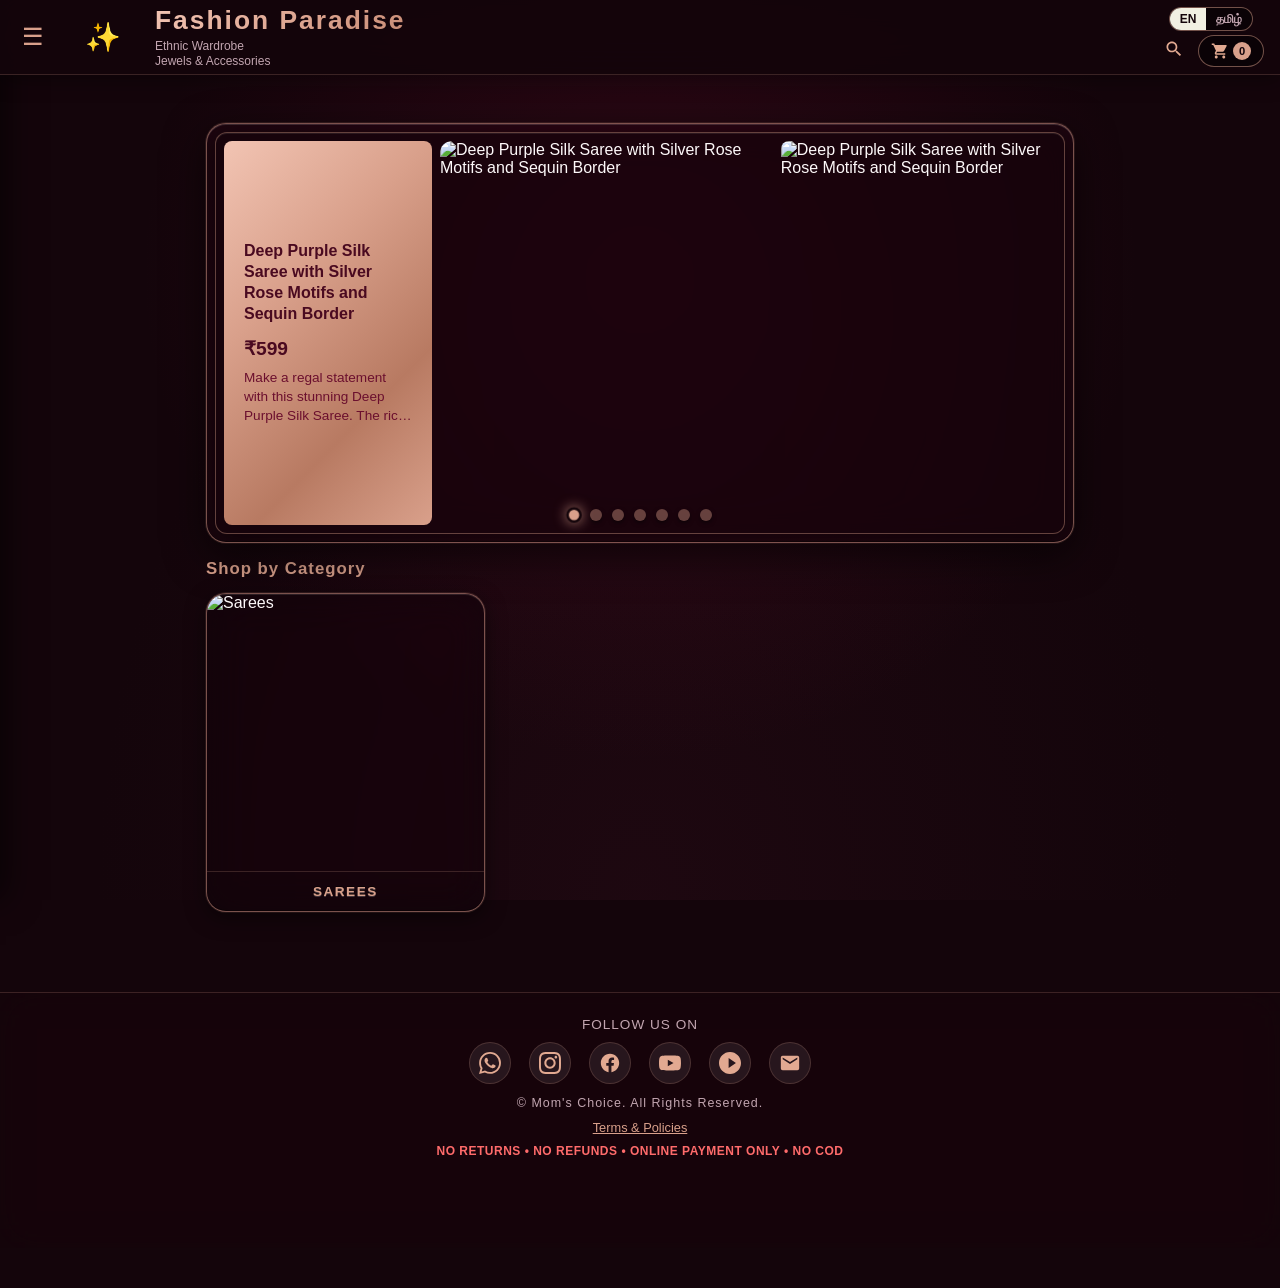
==== index.html @ 8ff2a2a1 "Rename brand: Mom's Choice -> Fashion Paradise" ====
<!DOCTYPE html>
<html lang="en">
<head>
  <meta charset="UTF-8">
  <meta name="viewport" content="width=device-width, initial-scale=1.0, maximum-scale=1.0, user-scalable=no">
  <title>Fashion Paradise</title>
  <link rel="stylesheet" href="assets/css/style.css">
  <link rel="manifest" href="manifest.json">
  <meta name="theme-color" content="#d97706">
</head>
<body>

  <aside class="sidebar" id="sidebar">
    <div class="sidebar-head">
      <strong data-i18n="store_name">Fashion Paradise</strong>
    </div>
    <nav class="sidebar-nav">
      <a href="index.html" class="sidebar-link active">
        <img class="nav-icon" src="assets/icons/home.svg" alt=""> <span data-i18n="home">Home</span>
      </a>
      <a href="#" class="sidebar-link" id="sidebarCategoriesToggle" onclick="toggleSidebarCategories(event)">
        <img class="nav-icon" src="assets/icons/categories.svg" alt=""> <span data-i18n="categories">Categories</span>
      </a>
      <div class="sidebar-subnav" id="sidebarSubnav" style="display: none;"></div>
      
      <div style="border-top: 1px solid rgba(255,255,255,0.1); margin: 10px 0;"></div>
      
      <a href="#" class="sidebar-link" onclick="openFavsModal()">
        <img class="nav-icon" src="assets/icons/heart.svg" alt=""> <span data-i18n="favorites">Favorites</span>
      </a>
      <a href="#" class="sidebar-link" onclick="openWishModal()">
        <img class="nav-icon" src="assets/icons/bookmark.svg" alt=""> <span data-i18n="wishlist">Wishlist</span>
      </a>
      <a href="policies.html" class="sidebar-link">
        <img class="nav-icon" src="assets/icons/close.svg" style="opacity: 0.5;" alt=""> <span>Store Policies</span>
      </a>
      <a href="#" class="sidebar-link" onclick="shareStore()">
        <img class="nav-icon" src="assets/icons/share.svg" alt=""> <span data-i18n="share_store">Share Store</span>
      </a>
    </nav>
  </aside>
  <div class="sidebar-backdrop" id="sidebarBackdrop" onclick="document.getElementById('sidebar').classList.remove('open'); this.classList.remove('open');"></div>

  <header class="app-header">
    <div class="header-left-group">
      <button class="hamburger" id="hamburgerBtn" aria-label="Menu" onclick="document.getElementById('sidebar').classList.add('open'); document.getElementById('sidebarBackdrop').classList.add('open');">☰</button>
      <div class="brand">
        <img src="https://res.cloudinary.com/ft8zlz5x/image/upload/v1793237123/moms_pick/logo/MOMS%20CHOICE.png" alt="Mom's Choice" class="brand-logo" onerror="this.style.display='none'; this.nextElementSibling.style.display='flex';">
        <span class="logo-icon-fallback">✨</span>
        <div>
          <h1 data-i18n="store_name">Mom's Choice</h1>
          <small><span data-i18n="tagline_ethnic">Ethnic Wardrobe</span><span data-i18n="tagline_jewels">Jewels & Accessories</span></small>
        </div>
      </div>
    </div>
    <div class="header-actions">
      <div class="header-stack">
        <div class="top-row">
          <div style="display: flex; background: rgba(0,0,0,0.4); border: 1px solid var(--border-gold); border-radius: 16px; overflow: hidden;">
            <button onclick="setLanguage('en')" id="btnLangEn" style="font-size: 0.75rem; font-weight: 700; padding: 4px 10px; border: none; cursor: pointer;">EN</button>
            <button onclick="setLanguage('ta')" id="btnLangTa" style="font-size: 0.75rem; font-weight: 700; padding: 4px 10px; border: none; cursor: pointer;">தமிழ்</button>
          </div>
        </div>
        <div class="bottom-row">
          <button class="icon-btn" id="searchToggle" aria-label="Search">
            <img src="assets/icons/search.svg" width="20" height="20" alt="">
          </button>
          <button class="cart-trigger" id="cartOpenBtn" aria-label="Shopping Cart">
            <img src="assets/icons/cart.svg" width="18" height="18" alt="">
            <span class="cart-counter" id="cartCount">0</span>
          </button>
        </div>
      </div>
    </div>
  </header>

  <div class="search-bar" id="searchBar">
    <input type="search" id="searchInput" placeholder="Search products..." data-i18n="search_placeholder" autocomplete="off">
    <button class="search-close" id="searchClose" style="font-size: 1.2rem; color: var(--text-muted);">&times;</button>
  </div>

  <main class="container">
    <div class="subcategory-bar" id="subcategoryBar"></div>

    <section class="hero-carousel" id="heroCarousel" aria-label="Featured products">
      <div class="hero-col hero-col-carousel">
        <div class="carousel-track" id="carouselTrack">
          <div class="carousel-loading">Loading…</div>
        </div>
        <div class="carousel-dots" id="carouselDots" aria-label="Slide navigation"></div>
      </div>
    </section>

    <section class="category-cards" id="categoryCards">
      <h2 class="section-title" data-i18n="shop_by_category">Shop by Category</h2>
      <div class="category-grid" id="categoryGrid"></div>
    </section>
  </main>

  <div class="cart-overlay" id="cartOverlay" onclick="if(event.target === this) { this.classList.remove('open'); document.body.classList.remove('cart-open'); }">
    <aside class="cart-drawer">
      <div class="cart-header">
        <h3 data-i18n="shopping_bag" style="margin: 0;">Your Shopping Bag</h3>
        <button class="close-cart-btn" id="cartCloseBtn" aria-label="Close cart" style="display: flex !important; background: #6B0F2E; color: #fff; border: none; padding: 8px 12px; border-radius: 8px; font-weight: bold; align-items: center; gap: 6px; cursor: pointer; z-index: 9999;" onclick="document.getElementById('cartOverlay').classList.remove('open'); document.body.classList.remove('cart-open');">
          <svg viewBox="0 0 24 24" width="18" height="18" fill="currentColor"><path d="M19 6.41L17.59 5 12 10.59 6.41 5 5 6.41 10.59 12 5 17.59 6.41 19 12 13.41 17.59 19 19 17.59 13.41 12z"/></svg> Close
        </button>
      </div>

      <div class="cart-body" id="cartItemsList">
        <p class="empty-msg">Your shopping bag is empty.</p>
      </div>

      <div class="cart-footer">
        <div class="cart-total-row"><span data-i18n="subtotal">Subtotal</span><strong id="cartSubtotalDisplay">₹0</strong></div>
        <div class="cart-total-row"><span data-i18n="shipping">Shipping</span><strong id="cartShippingDisplay">—</strong></div>
        <div class="cart-total-row grand"><span data-i18n="grand_total">Grand Total</span><strong id="cartTotalDisplay">₹0</strong></div>

        <div class="checkout-fields">
          <input type="text" id="custName" placeholder="Full Name" data-i18n="full_name" required>
          <input type="tel" id="custPhone" placeholder="WhatsApp Number" data-i18n="phone" required>
          <input type="text" id="custHouse" placeholder="Flat / House No / Street" data-i18n="house" required>
          <input type="text" id="custArea" placeholder="Area / Locality" data-i18n="area" required>
          <input type="text" id="custDistrict" placeholder="District" data-i18n="district" required>
          <input type="text" id="custState" placeholder="State" data-i18n="state" required>
          <input type="tel" id="custPincode" placeholder="Pincode (6 digits)" data-i18n="pincode" maxlength="6" pattern="[0-9]{6}">
          <label class="save-checkbox">
            <input type="checkbox" id="saveDetails"> <span data-i18n="save_details">Save details for next order</span>
          </label>
        </div>

        <button class="btn-checkout" id="checkoutBtn" data-i18n="checkout_wa">📲 Send Order on WhatsApp</button>
      </div>
    </aside>
  </div>

  <footer class="app-footer">
    <div style="color: var(--text-muted); font-size: 0.85rem; margin-bottom: 10px; letter-spacing: 1px; text-transform: uppercase;" data-i18n="follow_us">Follow Us On</div>
    <div class="footer-socials">
      <a href="#" class="social-icon" aria-label="WhatsApp" data-social="whatsapp">
        <img src="assets/icons/whatsapp.svg" alt="">
      </a>
      <a href="https://www.instagram.com/momschoiceoffl/" target="_blank" class="social-icon" aria-label="Instagram" data-social="instagram">
        <img src="assets/icons/instagram.svg" alt="">
      </a>
      <a href="https://www.facebook.com/momschoiceoffl/" target="_blank" class="social-icon" aria-label="Facebook" data-social="facebook">
        <img src="assets/icons/facebook.svg" alt="">
      </a>
      <a href="https://www.youtube.com/@momschoiceoffl" target="_blank" class="social-icon" aria-label="YouTube" data-social="youtube">
        <img src="assets/icons/youtube.svg" alt="">
      </a>
      <a href="https://www.meesho.com/momschoiceoffl" target="_blank" class="social-icon" aria-label="Meesho" data-social="meesho">
        <img src="assets/icons/meesho.svg" alt="">
      </a>
      <a href="#" class="social-icon" aria-label="Email" data-social="email">
        <img src="assets/icons/email.svg" alt="">
      </a>
    </div>
    <div class="footer-copy" style="margin-bottom: 8px;">
      © Mom's Choice. <span data-i18n="all_rights">All Rights Reserved.</span>
    </div>
    <div style="margin-bottom: 8px;">
      <a href="policies.html" style="color: var(--gold-glow); text-decoration: underline; font-size: 0.8rem;" data-i18n="terms_policies">Terms & Policies</a>
    </div>
    <div style="color: #ff6b6b; font-weight: 700; font-size: 0.75rem; letter-spacing: 0.5px; text-transform: uppercase;" data-i18n="policy_warning">
      No Returns • No Refunds • Online Payment Only • No COD
    </div>
  </footer>

  <div class="login-modal-overlay" id="favsModal">
    <div class="login-card" style="max-width: 90%; width: 500px; text-align: left;">
      <button class="close-btn" onclick="document.getElementById('favsModal').classList.remove('open')" style="float: right; cursor: pointer;">
        <svg viewBox="0 0 24 24" width="20" height="20" fill="currentColor"><path d="M19 6.41L17.59 5 12 10.59 6.41 5 5 6.41 10.59 12 5 17.59 6.41 19 12 13.41 17.59 19 19 17.59 13.41 12z"/></svg>
      </button>
      <h2 id="favsModalTitle" style="margin-bottom: 12px;">My Items</h2>
      <div id="favsModalList" style="max-height: 60vh; overflow-y: auto; display: flex; flex-direction: column; gap: 10px;"></div>
    </div>
  </div>

  <script src="assets/js/translations.js"></script>
  <script src="assets/js/firebase-config.js"></script>
  <script src="assets/js/auth.js"></script>
  <script src="assets/js/site-config.js"></script>
  <script src="assets/js/app.js"></script>
  <script>
    function goToFirstCategory(e) {
      if (e) e.preventDefault();
      if (typeof products !== 'undefined' && products.length > 0) {
        const firstCat = products[0].category;
        window.location.href = 'category.html?cat=' + encodeURIComponent(firstCat);
      } else {
        window.location.href = 'category.html?cat=Sarees';
      }
    }
  </script>
</body>
</html>
---- assets/css/style.css ----
/* ═══════════════════════════════════════════════════════════════
   MOM'S PICK — Deep Raspberry & Rose Gold (Original Layout)
   ═══════════════════════════════════════════════════════════════ */

/* ─── ROOT VARIABLES ─── */
:root {
  /* Primary: Raspberry / Magenta */
  --primary:        #6B0F2E; 
  --primary-deep:   #4A0A20;
  --primary-bright: #9C1A45;
  --gold-glow:      #D9A08B; 
  --gold-metal:     linear-gradient(135deg, #F2C4B3 0%, #D9A08B 35%, #B87A62 70%, #D9A08B 100%);

  /* Background: Very Dark Plum / Black Cherry */
  --emerald:        #240A14;
  --emerald-deep:   #14050B;
  --emerald-bright: #14050B;
  --emerald-glow:   #FDF8F9;

  --wa-green:       #25d366;

  --bg:             #14050B;
  --text:           #FDF8F9;
  --text-muted:     #C2A5B0;

  --border-gold:    rgba(217,160,139,0.5);
  --border-gold-soft: rgba(217,160,139,0.2);

  --radius:         16px;
  --radius-lg:      20px;

  --shadow-card:    0 6px 20px rgba(0,0,0,0.4);
  --shadow-hover:   0 14px 40px rgba(0,0,0,0.6), 0 0 50px rgba(217,160,139,0.2);
  --shadow-md:      0 6px 24px rgba(0,0,0,0.6);

  /* Fluid values — scale with viewport */
  --gap:            clamp(8px, 1.5vw, 16px);
  --pad-card:       clamp(8px, 1.5vw, 12px);
  --pad-section:    clamp(10px, 2vw, 16px);
  --fs-title:       clamp(0.75rem, 2.2vw, 1.1rem);
  --fs-h4:          clamp(0.72rem, 1.9vw, 0.95rem);
  --fs-price:       clamp(0.85rem, 2.2vw, 1.1rem);
  --fs-btn:         clamp(0.7rem, 1.8vw, 0.8rem);
  --fs-small:       clamp(0.6rem, 1.5vw, 0.75rem);
  --fs-badge:       clamp(0.5rem, 1.3vw, 0.65rem);
  --icon-size:      clamp(50px, 12vw, 85px); /* Doubled/Tripled logo size */
  --carousel-h:     clamp(200px, 42vw, 360px);
}

* {
  margin: 0;
  padding: 0;
  box-sizing: border-box;
  font-family: -apple-system, BlinkMacSystemFont, "Segoe UI", Roboto, sans-serif;
  -webkit-tap-highlight-color: transparent;
}

html, body {
  overflow-x: hidden;
}

body {
  background: var(--bg);
  background-image:
    radial-gradient(ellipse at 50% 30%, rgba(107,15,46,0.3) 0%, transparent 55%),
    radial-gradient(ellipse at 50% 100%, rgba(36,10,20,0.6) 0%, transparent 60%);
  background-attachment: fixed;
  color: var(--text);
  padding-bottom: clamp(20px, 4vw, 40px);
  min-height: 100vh;
  padding-top: 75px;
}

body > * { position: relative; z-index: 1; }


/* ─── GLOBAL SVG-AS-IMG CREAM TINT ─────────────────────────── */
/* currentColor inside an <img> resolves to black, so we tint
   every inline-style icon to #D9A08B (--gold-glow) via filter. */
.icon-btn img,
.cart-trigger img,
.nav-icon,
.close-cart-btn img,
.close-btn img,
#cartCloseBtn img,
.action-icon-btn img,
.sidebar-link img,
.search-bar img,
.search-close img,
.social-icon img,
.pd-back img,
.hamburger img,
.carousel-dot img {
  filter: brightness(0) saturate(100%) invert(76%) sepia(28%) saturate(560%) hue-rotate(327deg) brightness(94%) contrast(88%) !important;
  -webkit-filter: brightness(0) saturate(100%) invert(76%) sepia(28%) saturate(560%) hue-rotate(327deg) brightness(94%) contrast(88%) !important;
  background: none !important;
}

/* ─── HEADER (FIXED FLUID) ─── */
.app-header {
  position: fixed;
  top: 0;
  left: 0;
  right: 0;
  z-index: 999;
  background: rgba(20,5,11,0.95);
  backdrop-filter: blur(20px) saturate(160%);
  -webkit-backdrop-filter: blur(20px) saturate(160%);
  border-bottom: 1px solid var(--border-gold-soft);
  padding: 8px clamp(10px, 2vw, 16px);
  display: flex;
  justify-content: space-between;
  align-items: center;
  gap: 10px;
  box-shadow: 0 4px 20px rgba(0,0,0,0.4);
  height: 75px; /* Fixed height for exact sticky alignment */
  box-sizing: border-box;
}

.header-left-group {
  display: flex;
  align-items: center;
  gap: 8px;
  flex: 1;
  min-width: 0;
}

.header-stack {
  display: flex;
  flex-direction: column;
  align-items: flex-end;
  gap: 4px;
  flex-shrink: 0;
}

.header-stack .top-row {
  display: flex;
  gap: 6px;
  align-items: center;
}

.header-stack .bottom-row {
  display: flex;
  gap: 8px;
  align-items: center;
  justify-content: flex-end;
}

/* Stack tagline text perfectly */
.brand small {
  line-height: 1.15;
}
.brand small span {
  display: block;
}

.header-left-group {
  display: flex;
  align-items: center;
  gap: 10px;
  flex: 1;
  min-width: 0;
}

.header-stack {
  display: flex;
  flex-direction: column;
  align-items: flex-end;
  gap: 4px;
  flex-shrink: 0;
}

.header-stack .top-row {
  display: flex;
  gap: 8px;
  align-items: center;
}

.header-stack .bottom-row {
  display: flex;
  gap: 8px;
  align-items: center;
  justify-content: flex-end;
}

/* Stack tagline text */
.brand small {
  line-height: 1.2;
}
.brand small span {
  display: block;
}

.brand {
  display: flex;
  align-items: center;
  gap: clamp(6px, 1vw, 10px);
  min-width: 0;
  flex: 1;
}

.header-stack {
  display: flex;
  flex-direction: column;
  align-items: center;
  gap: 4px;
}
.icon-row {
  display: flex;
  gap: 8px;
  align-items: center;
  justify-content: center;
}
.icon-row .icon-btn {
  padding: 0;
  font-size: 1.1rem;
}

.brand h1 {
  line-height: 1.1;
  margin-bottom: 4px;
  font-size: calc(var(--fs-title) * 1.5); /* 1.5x Font Size */
  letter-spacing: 0.5px;
  letter-spacing: clamp(0.5px, 0.3vw, 2px);
  background: var(--gold-metal);
  background-size: 200% auto;
  -webkit-background-clip: text;
  background-clip: text;
  -webkit-text-fill-color: transparent;
  animation: goldShimmer 6s linear infinite;
  font-weight: 800;
  white-space: nowrap;
  overflow: hidden;
  text-overflow: ellipsis;
}
@keyframes goldShimmer {
  0%   { background-position: 0% center; }
  100% { background-position: 200% center; }
}

.brand small {
  font-size: var(--fs-small);
  color: var(--text-muted);
  display: block;
  white-space: nowrap;
  overflow: hidden;
  text-overflow: ellipsis;
}

.header-actions {
  display: flex;
  align-items: center;
  gap: clamp(4px, 1vw, 12px);
  flex-shrink: 0;
}

.icon-btn {
  background: none;
  border: none;
  font-size: clamp(1rem, 2.4vw, 1.2rem);
  color: var(--text);
  cursor: pointer;
  padding: 4px 6px;
  line-height: 1;
}

.cart-trigger {
  background: rgba(0,0,0,0.4);
  border: 1px solid var(--border-gold);
  color: var(--gold-glow);
  border-radius: 20px;
  padding: clamp(4px, 1vw, 6px) clamp(8px, 1.8vw, 12px);
  cursor: pointer;
  display: flex;
  align-items: center;
  gap: 4px;
  font-weight: 700;
  font-size: clamp(0.8rem, 2vw, 0.95rem);
  transition: transform 0.15s, box-shadow 0.15s;
}
.cart-trigger:hover {
  transform: translateY(-1px);
  box-shadow: var(--shadow-md);
}

.cart-counter {
  background: var(--gold-glow);
  color: var(--bg);
  border-radius: 50%;
  font-size: clamp(0.58rem, 1.5vw, 0.7rem);
  width: clamp(16px, 2.4vw, 18px);
  height: clamp(16px, 2.4vw, 18px);
  display: flex;
  align-items: center;
  justify-content: center;
  font-weight: 800;
}

.brand-logo {
  width: auto;
  height: clamp(40px, 8vw, 55px);
  max-height: 55px;
  object-fit: contain;
  border-radius: 8px;
  flex-shrink: 0;
  background: rgba(0,0,0,0.3);
  border: 1px solid var(--border-gold);
}

.logo-icon-fallback {
  display: none;
  width: var(--icon-size);
  height: var(--icon-size);
  align-items: center;
  justify-content: center;
  font-size: clamp(1.2rem, 3vw, 1.8rem);
  line-height: 1;
  flex-shrink: 0;
}

.hamburger {
  background: none;
  border: none;
  font-size: clamp(1.2rem, 2.8vw, 1.5rem);
  color: var(--gold-glow);
  cursor: pointer;
  padding: 2px 6px;
  line-height: 1;
}


/* ─── SIDEBAR ─── */
.sidebar {
  position: fixed;
  top: 0;
  left: 0;
  width: min(260px, 78vw);
  height: 100%;
  background: rgba(20,5,11,0.92);
  backdrop-filter: blur(20px) saturate(160%);
  -webkit-backdrop-filter: blur(20px) saturate(160%);
  border-right: 1px solid var(--border-gold-soft);
  transform: translateX(-100%);
  transition: transform 0.25s ease;
  z-index: 250;
  box-shadow: 6px 0 30px rgba(0,0,0,0.6);
  display: flex;
  flex-direction: column;
  overflow-y: auto;
}
.sidebar.open { transform: translateX(0); }

.sidebar-head {
  padding: clamp(14px, 2vw, 18px) clamp(16px, 2.4vw, 20px);
  padding-top: 75px; /* Push down to clear the fixed header */
  border-bottom: 1px solid var(--border-gold-soft);
  display: flex;
  align-items: center;
  gap: 10px;
  font-size: clamp(0.95rem, 2vw, 1.05rem);
  color: var(--gold-glow);
}

.sidebar-logo { font-size: clamp(1.3rem, 2.6vw, 1.6rem); }

.sidebar-nav {
  display: flex;
  flex-direction: column;
  padding: 12px 0;
}

.sidebar-link {
  display: flex;
  align-items: center;
  gap: clamp(8px, 1.5vw, 12px);
  padding: clamp(10px, 1.8vw, 14px) clamp(16px, 2.4vw, 20px);
  color: var(--text);
  text-decoration: none;
  font-size: clamp(0.85rem, 1.8vw, 0.92rem);
  font-weight: 600;
  border-left: 3px solid transparent;
  transition: background 0.15s, border-color 0.15s;
  cursor: pointer;
}
.sidebar-link:hover {
  background: rgba(217,160,139,0.08);
  color: var(--gold-glow);
}
.sidebar-link.active {
  border-left-color: var(--gold-glow);
  color: var(--gold-glow);
  background: rgba(217,160,139,0.1);
}
.sidebar-link span { font-size: clamp(1rem, 2vw, 1.1rem); }
.sidebar-link .nav-icon {
  width: 20px;
  height: 20px;
  flex-shrink: 0;
  display: inline-block;
  object-fit: contain;
  background: none;
}

.sidebar-subnav {
  display: none;
  flex-direction: column;
  background: rgba(0,0,0,0.3);
  border-left: 3px solid var(--gold-glow);
  padding: 4px 0;
}
.sidebar-subnav.open { display: flex; }

.sidebar-sublink {
  padding: clamp(8px, 1.4vw, 10px) clamp(16px, 2.4vw, 20px) clamp(8px, 1.4vw, 10px) clamp(36px, 4vw, 48px);
  color: var(--text-muted);
  text-decoration: none;
  font-size: clamp(0.75rem, 1.6vw, 0.85rem);
  font-weight: 500;
  transition: background 0.15s, color 0.15s;
}
.sidebar-sublink:hover {
  background: rgba(217,160,139,0.1);
  color: var(--gold-glow);
}

/* Subcategory Bar Styles */
.subcategory-bar {
  display: flex;
  gap: 8px;
  overflow-x: auto;
  padding: 10px 0;
  margin-bottom: 12px;
  scrollbar-width: none;
  -ms-overflow-style: none;
}
.subcategory-bar::-webkit-scrollbar { display: none; }

.sub-btn {
  border: 1px solid var(--border-gold-soft);
  background: rgba(36,10,20,0.5);
  color: var(--text);
  padding: 6px 14px;
  border-radius: 20px;
  font-size: 0.85rem;
  font-weight: 600;
  white-space: nowrap;
  cursor: pointer;
  transition: all 0.2s ease;
}

.sub-btn:hover {
  background: rgba(217,160,139,0.15);
  border-color: var(--primary-bright);
  box-shadow: 0 0 14px rgba(217,160,139,0.35);
}

.sub-btn.active {
  background: var(--gold-metal);
  color: var(--bg);
  border-color: var(--primary-bright);
  font-weight: 800;
  box-shadow: 0 3px 14px rgba(217,160,139,0.5);
}

.sidebar-backdrop {
  position: fixed;
  inset: 0;
  background: rgba(0,0,0,0.5);
  z-index: 240;
  opacity: 0;
  pointer-events: none;
  transition: opacity 0.25s;
}
.sidebar-backdrop.open { opacity: 1; pointer-events: auto; }

/* Centered Toast Notification */
#toastNotification {
  position: fixed;
  top: 50%;
  left: 50%;
  transform: translate(-50%, -50%) scale(0.9);
  background: rgba(20,5,11,0.98);
  border: 2px solid var(--gold-glow);
  color: var(--text);
  padding: 20px 30px;
  border-radius: 12px;
  box-shadow: 0 10px 40px rgba(0,0,0,0.9), 0 0 20px rgba(217,160,139,0.4);
  z-index: 99999;
  display: flex;
  flex-direction: column;
  align-items: center;
  gap: 10px;
  opacity: 0;
  pointer-events: none;
  transition: all 0.3s cubic-bezier(0.175, 0.885, 0.32, 1.275);
  font-size: 1rem;
  font-weight: 600;
  text-align: center;
}

#toastNotification.show {
  opacity: 1;
  transform: translate(-50%, -50%) scale(1);
}

#toastNotification .toast-icon {
  width: 32px;
  height: 32px;
  object-fit: contain;
  /* Apply the cream/gold filter */
  filter: brightness(0) saturate(100%) invert(76%) sepia(28%) saturate(560%) hue-rotate(327deg) brightness(94%) contrast(88%) !important;
  -webkit-filter: brightness(0) saturate(100%) invert(76%) sepia(28%) saturate(560%) hue-rotate(327deg) brightness(94%) contrast(88%) !important;
}


/* ─── STICKY CHIPS WRAP (Category Page) ─── */
.sticky-chips-wrap {
  position: fixed;
  top: 75px;
  left: 0;
  right: 0;
  z-index: 105;
  background: var(--bg);
  border-bottom: 1px solid var(--border-gold-soft);
  display: flex;
  justify-content: center;
  padding-top: 0;
  margin-top: 0;
  border-top: none;
  box-shadow: none;
  line-height: 1;
}
.sticky-inner {
  width: 100%;
  max-width: 900px;
  padding: 8px 16px;
  display: flex;
  align-items: center;
  justify-content: center; 
  gap: 10px;
  overflow: hidden;
}
.sticky-chips-wrap .subcategory-bar {
  display: flex;
  overflow-x: auto;
  gap: 8px;
  scrollbar-width: none;
  padding-bottom: 0;
  margin-bottom: 0;
  flex: 1;
  align-items: center;
}
.sticky-chips-wrap .subcategory-bar::-webkit-scrollbar {
  display: none;
}

/* Unified Chip & Back Button Style */
.sticky-chips-wrap .sub-btn,
.sticky-chips-wrap .back-btn {
  display: inline-flex;
  align-items: center;
  justify-content: center;
  height: 38px; /* Forces exact identical height */
  padding: 0 16px; 
  font-size: 0.85rem;
  font-weight: 600;
  line-height: 1;
  white-space: nowrap;
  border-radius: 20px;
  border: 1px solid var(--border-gold-soft);
  background: rgba(36,10,20,0.5);
  color: var(--text);
  cursor: pointer;
  transition: all 0.2s ease;
  box-sizing: border-box;
  margin: 0;
}
.sticky-chips-wrap .back-btn {
  flex-shrink: 0;
}
.sticky-chips-wrap .sub-btn:hover,
.sticky-chips-wrap .back-btn:hover {
  background: rgba(217,160,139,0.15);
  border-color: var(--primary-bright);
}
.sticky-chips-wrap .sub-btn.active {
  background: var(--gold-metal);
  color: var(--bg);
  border-color: var(--primary-bright);
  font-weight: 800;
}

/* ─── SEARCH BAR ─── */
.search-bar {
  position: fixed;
  top: 65px; /* Sits exactly under the fixed header */
  left: 0;
  right: 0;
  z-index: 105;
  background: rgba(20,5,11,0.98);
  backdrop-filter: blur(20px);
  -webkit-backdrop-filter: blur(20px);
  border-bottom: 1px solid var(--border-gold-soft);
  padding: 0 clamp(10px, 2vw, 14px);
  display: flex;
  gap: 8px;
  align-items: center;
  max-height: 0;
  overflow: hidden;
  opacity: 0;
  transition: max-height 0.25s ease, padding 0.25s ease, opacity 0.2s ease;
  box-shadow: 0 4px 20px rgba(0,0,0,0.4);
}
.search-bar.open {
  max-height: 60px;
  padding: clamp(8px, 1.5vw, 12px) clamp(10px, 2vw, 14px);
  opacity: 1;
}

.search-bar input {
  flex: 1;
  padding: clamp(8px, 1.5vw, 10px) clamp(10px, 1.8vw, 14px);
  border: 1px solid var(--border-gold-soft);
  border-radius: 10px;
  font-size: clamp(0.82rem, 1.8vw, 0.92rem);
  background: rgba(0,0,0,0.4);
  color: var(--text);
}

.search-close {
  background: none;
  border: none;
  font-size: clamp(1rem, 2.2vw, 1.2rem);
  cursor: pointer;
  color: var(--text-muted);
  padding: 0 8px;
}


/* ─── CONTAINER ─── */
.container {
  max-width: 900px;
  margin: 0 auto;
  padding: var(--pad-section);
}


/* ─── SECTION TITLE ─── */
.section-title {
  font-size: clamp(0.9rem, 2.2vw, 1.05rem);
  color: var(--gold-glow);
  margin-bottom: clamp(8px, 1.5vw, 14px);
  font-weight: 700;
  letter-spacing: 1px;
}


/* ─── CAROUSEL (DESKTOP FIXED HEIGHT) ─── */
.hero-carousel {
  position: relative;
  width: 100%;
  height: 420px; /* Fixed height for desktop */
  border-radius: var(--radius-lg);
  overflow: hidden;
  margin-bottom: var(--gap);
  background: rgba(36,10,20,0.35);
  backdrop-filter: blur(20px) saturate(160%);
  -webkit-backdrop-filter: blur(20px) saturate(160%);
  border: 1px solid var(--border-gold);
  user-select: none;
  display: flex;
  padding: 8px;
  box-sizing: border-box;
  box-shadow:
    0 12px 40px rgba(0,0,0,0.6),
    inset 0 1px 0 rgba(255,255,255,0.15),
    inset 0 -1px 0 rgba(0,0,0,0.4),
    0 0 0 1px rgba(217,160,139,0.15);
  transition: box-shadow 0.4s ease;
}
.hero-carousel:hover {
  box-shadow:
    0 16px 60px rgba(0,0,0,0.7),
    0 0 60px rgba(217,160,139,0.3),
    inset 0 1px 0 rgba(255,255,255,0.2),
    inset 0 -1px 0 rgba(0,0,0,0.4),
    0 0 0 1px rgba(217,160,139,0.5);
}

.hero-col {
  height: 100%;
  width: 100%;
  border-radius: 12px;
  overflow: hidden;
  position: relative;
  background: rgba(20,5,11,0.7);
  border: 1px solid rgba(217,160,139,0.4);
  box-shadow: 0 6px 24px rgba(0,0,0,0.6), inset 0 1px 0 rgba(255,255,255,0.08);
}

.hero-col-carousel {
  overflow: hidden;
  width: 100%;
  height: 100%;
}

.carousel-track {
  display: flex;
  width: 100%;
  height: 100%;
  transition: transform 0.6s ease-in-out;
  will-change: transform;
}

.carousel-pair {
  flex: 0 0 100%;
  width: 100%;
  height: 100%;
  padding: 0;
  box-sizing: border-box;
  display: flex;
  flex-direction: column;
  position: relative;
  overflow: hidden;
}

/* Desktop View: Restore 3-part layout */
@media (min-width: 701px) {
  .carousel-pair {
    display: grid;
    grid-template-columns: 25% 40% 35%; /* Changed widths */
    gap: 8px;
    padding: 8px;
    height: 100%;
    box-sizing: border-box;
  }
  .carousel-col-text {
    padding: 12px; /* Slightly smaller padding to fit the narrower 25% column */
  }
  .carousel-col-text h4 {
    font-size: 0.95rem; /* Adjust font size for narrower column */
  }
  .carousel-col-text .desc-text {
    font-size: 0.8rem;
  }
  .carousel-col-text {
    display: flex;
    flex-direction: column;
    justify-content: center;
    padding: 20px;
    background: var(--gold-metal);
    border-radius: 8px;
    color: #14050B;
    overflow: hidden;
  }
  .carousel-col-text h4 {
    color: #4A0A20;
    font-size: 1rem; /* Slightly smaller font to fit narrower column */
    margin-bottom: 12px;
    line-height: 1.3;
  }
  .carousel-col-text .desc-price {
    color: #4A0A20;
    font-size: 1.2rem;
    font-weight: 800;
    margin-bottom: 8px;
  }
  .carousel-col-text .desc-text {
    font-size: 0.85rem;
    color: #6B0F2E;
    line-height: 1.4;
    display: -webkit-box;
    -webkit-line-clamp: 3;
    -webkit-box-orient: vertical;
    overflow: hidden;
  }
  
  /* Equalize both image columns */
  .carousel-col-cover,
  .carousel-col-track {
    width: 100%;
    height: 100%;
    display: block;
    overflow: hidden;
    border-radius: 8px;
    background: transparent; 
  }

  /* Ensure images fill the space exactly like the grid tiles */
  .carousel-inner-track img,
  .carousel-col-cover img {
    width: 100% !important;
    height: 100% !important;
    object-fit: cover !important; /* Forces the image to fill the box and crop if needed */
    display: block !important;
  }
  
  /* Hide the overlay info on desktop so it doesn't block the image */
  .carousel-col-cover .carousel-overlay-info {
    display: none;
  }
  .carousel-col-track {
    display: block;
    overflow: hidden;
    position: relative;
    border-radius: 8px;
    height: 100%;
  }
  .carousel-inner-track {
    display: flex;
    width: 100%;
    height: 100%;
    transition: transform 0.6s ease-in-out;
  }
  /* Apply contain to prevent cropping in desktop carousel */
  .carousel-col-cover img,
  .carousel-inner-track img {
    flex: 0 0 100%;
    width: 100%;
    height: 100%;
    object-fit: contain; /* Prevents image from cropping */
    display: block;
  }

}

.carousel-col-cover {
  position: relative;
  width: 100%;
  height: 100%;
  overflow: hidden;
  border-radius: 12px;
}

.carousel-col-cover img {
  width: 100%;
  height: 100%;
  object-fit: cover;
  display: block;
}

/* Overlay text on the image */
.carousel-overlay-info {
  position: absolute;
  bottom: 0; left: 0; right: 0;
  background: linear-gradient(to top, rgba(20,5,11,0.95) 0%, rgba(20,5,11,0.85) 60%, transparent 100%);
  padding: 60px 16px 20px 16px;
  display: flex;
  flex-direction: column;
  gap: 6px;
  z-index: 2;
}
.carousel-overlay-info h4 {
  color: #fff;
  font-size: clamp(0.95rem, 3vw, 1.15rem);
  margin: 0;
  line-height: 1.25;
  text-shadow: 0 2px 4px rgba(0,0,0,0.8);
}
.carousel-overlay-info .desc-price {
  color: var(--gold-glow);
  font-size: clamp(1.1rem, 3.5vw, 1.35rem);
  font-weight: 800;
  text-shadow: 0 2px 6px rgba(0,0,0,0.9);
}

.carousel-loading {
  display: flex;
  width: 100%;
  height: 100%;
  align-items: center;
  justify-content: center;
  color: var(--text-muted);
  font-size: 0.85rem;
}

.carousel-dots {
  position: absolute;
  bottom: 12px;
  left: 0;
  right: 0;
  display: flex;
  justify-content: center;
  gap: 10px;
  z-index: 3;
}

.carousel-dot {
  width: 12px;
  height: 12px;
  border-radius: 50%;
  background: rgba(217,160,139,0.4);
  border: 2px solid transparent;
  padding: 0;
  cursor: pointer;
  transition: all 0.3s;
  box-shadow: 0 2px 4px rgba(0,0,0,0.5);
}

.carousel-dot:hover {
  background: rgba(217,160,139,0.8);
}

.carousel-dot.active {
  background: var(--gold-glow);
  transform: scale(1.3);
  border-color: var(--bg);
  box-shadow: 0 0 10px rgba(217,160,139,0.8);
}


/* ─── CATEGORY CARDS ─── */
.category-cards { margin-bottom: clamp(16px, 3vw, 24px); }

.category-grid {
  display: grid;
  grid-template-columns: repeat(3, 1fr);
  grid-auto-rows: 1fr;
  gap: var(--gap);
}
@media (max-width: 480px) {
  .category-grid { grid-template-columns: repeat(2, 1fr); }
}

.category-card {
  background: rgba(36,10,20,0.35);
  backdrop-filter: blur(20px) saturate(160%);
  -webkit-backdrop-filter: blur(20px) saturate(160%);
  border: 1px solid var(--border-gold);
  border-radius: var(--radius-lg);
  overflow: hidden;
  cursor: pointer;
  text-decoration: none;
  color: var(--text);
  transition: transform 0.4s ease, box-shadow 0.4s ease, border-color 0.4s ease;
  box-shadow:
    0 6px 20px rgba(0,0,0,0.5),
    inset 0 1px 0 rgba(255,255,255,0.15),
    inset 0 -1px 0 rgba(0,0,0,0.3),
    0 0 0 1px rgba(217,160,139,0.15);
  position: relative;
}
.category-card:hover {
  transform: translateY(-6px);
  border-color: rgba(217,160,139,0.9);
  box-shadow:
    0 12px 40px rgba(0,0,0,0.7),
    0 0 50px rgba(217,160,139,0.35),
    0 0 100px rgba(217,160,139,0.15),
    inset 0 1px 0 rgba(255,255,255,0.25),
    inset 0 -1px 0 rgba(0,0,0,0.4),
    0 0 0 1px rgba(217,160,139,0.6);
}

.category-card-img {
  width: 100%;
  aspect-ratio: 1 / 1;
  object-fit: cover;
  background: rgba(0,0,0,0.3);
  display: block;
  transition: opacity 0.3s ease; /* Smooth fade for the slideshow */
}

.category-card-name {
  padding: clamp(8px, 1.4vw, 12px);
  font-weight: 800;
  font-size: clamp(0.68rem, 1.7vw, 0.85rem);
  color: var(--gold-glow);
  text-align: center;
  letter-spacing: clamp(0.5px, 0.2vw, 1.5px);
  text-transform: uppercase;
  background: rgba(0,0,0,0.35);
  text-shadow: 0 1px 0 rgba(255,255,255,0.2), 0 -1px 0 rgba(0,0,0,0.5);
  border-top: 1px solid var(--border-gold-soft);
}


/* ─── PRODUCT GRID ─── */
.products-grid {
  display: grid;
  grid-template-columns: repeat(3, 1fr);
  gap: var(--gap);
}
@media (max-width: 480px) {
  .products-grid {
    grid-template-columns: repeat(2, 1fr);
  }
}

.product-card {
  background: rgba(36,10,20,0.35);
  backdrop-filter: blur(20px) saturate(160%);
  -webkit-backdrop-filter: blur(20px) saturate(160%);
  border: 1px solid var(--border-gold);
  border-radius: var(--radius-lg);
  overflow: hidden;
  display: flex;
  flex-direction: column;
  transition: transform 0.4s ease, box-shadow 0.4s ease, border-color 0.4s ease;
  box-shadow:
    0 6px 20px rgba(0,0,0,0.5),
    inset 0 1px 0 rgba(255,255,255,0.15),
    inset 0 -1px 0 rgba(0,0,0,0.3),
    0 0 0 1px rgba(217,160,139,0.15);
  position: relative;
}
.product-card > * { position: relative; z-index: 2; }

.product-card:hover {
  transform: translateY(-6px);
  border-color: rgba(217,160,139,0.9);
  box-shadow:
    0 14px 40px rgba(0,0,0,0.75),
    0 0 50px rgba(217,160,139,0.35),
    0 0 100px rgba(217,160,139,0.15),
    inset 0 1px 0 rgba(255,255,255,0.25),
    inset 0 -1px 0 rgba(0,0,0,0.4),
    0 0 0 1px rgba(217,160,139,0.6);
}

.product-card.highlight { animation: cardPulse 1.8s ease-out; }
@keyframes cardPulse {
  0%   { box-shadow: 0 0 0 0 rgba(217,160,139,0.7); }
  100% { box-shadow: 0 0 0 20px rgba(217,160,139,0); }
}

.img-box {
  position: relative;
  width: 100%;
  padding-top: 100%;
}
.img-box img {
  position: absolute;
  top: 0;
  left: 0;
  width: 100%;
  height: 100%;
  object-fit: cover;
}

.img-empty {
  position: absolute;
  inset: 0;
  display: flex;
  flex-direction: column;
  align-items: center;
  justify-content: center;
  background: rgba(0,0,0,0.4);
  color: var(--text-muted);
  font-size: 2rem;
  gap: 6px;
}
.img-empty span {
  font-size: 0.75rem;
  font-weight: 600;
  letter-spacing: 0.5px;
}

.product-badge {
  position: absolute;
  top: 8px;
  left: 8px;
  background: var(--gold-metal);
  background-size: 200% auto;
  color: var(--bg);
  font-size: var(--fs-badge);
  padding: 4px 9px;
  border-radius: 12px;
  font-weight: 800;
  letter-spacing: 0.4px;
  text-transform: uppercase;
  box-shadow: 0 2px 8px rgba(0,0,0,0.5);
  z-index: 3;
  animation: badgeChrome 3s linear infinite;
}
@keyframes badgeChrome {
  0%   { background-position: 0% center; }
  100% { background-position: 200% center; }
}

.product-info {
  padding: var(--pad-card);
  flex: 1;
  display: flex;
  flex-direction: column;
  justify-content: space-between;
  gap: 6px;
}
.product-info h4 {
  font-size: var(--fs-h4);
  margin-bottom: 8px;
  color: var(--text);
  font-weight: 700;
  text-shadow: 0 1px 2px rgba(0,0,0,0.4);
  line-height: 1.25;
}

.product-actions-row {
  display: flex;
  gap: 8px;
  align-items: center;
  margin-bottom: 10px;
}

.action-icon-btn {
  background: rgba(0,0,0,0.4);
  border: 1px solid var(--border-gold-soft);
  color: var(--gold-glow);
  border-radius: 50%;
  width: 36px;
  height: 36px;
  display: flex;
  align-items: center;
  justify-content: center;
  cursor: pointer;
  font-size: 1rem;
  transition: all 0.3s ease;
}
.action-icon-btn svg,
.action-icon-btn img {
  width: 18px;
  height: 18px;
  fill: currentColor;
  transition: transform 0.2s ease;
}
.action-icon-btn:hover svg,
.action-icon-btn:hover img {
  transform: scale(1.1);
}

.action-icon-btn:hover {
  background: rgba(217,160,139,0.2);
  border-color: var(--gold-glow);
  transform: translateY(-2px);
}

.action-icon-btn.active {
  background: var(--primary);
  color: #fff;
  border-color: var(--primary);
}

.price-row {
  display: flex;
  align-items: baseline;
  gap: 8px;
  margin-bottom: 8px;
  flex-wrap: wrap;
}

.current-price {
  font-size: var(--fs-price);
  font-weight: 800;
  color: var(--gold-glow);
  text-shadow: 0 0 12px rgba(217,160,139,0.5), 0 1px 2px rgba(0,0,0,0.5);
}

.mrp-price {
  font-size: var(--fs-small);
  text-decoration: line-through;
  color: rgba(253,248,249,0.5);
}

.btn-add {
  background: var(--gold-metal);
  background-size: 200% auto;
  color: var(--bg);
  border: none;
  width: 100%;
  padding: clamp(8px, 1.5vw, 10px);
  border-radius: 8px;
  font-weight: 800;
  letter-spacing: 0.4px;
  text-transform: uppercase;
  font-size: var(--fs-btn);
  cursor: pointer;
  transition: transform 0.2s, box-shadow 0.2s, background-position 0.4s;
  box-shadow: 0 3px 14px rgba(217,160,139,0.4), inset 0 1px 0 rgba(255,255,255,0.4);
}
.btn-add:hover {
  transform: translateY(-1px);
  box-shadow: 0 6px 24px rgba(217,160,139,0.6), inset 0 1px 0 rgba(255,255,255,0.5);
  background-position: right center;
}
.btn-add:active { transform: translateY(0); }

.btn-wa-card {
  background: var(--wa-green);
  color: #fff;
  border: none;
  width: 100%;
  padding: clamp(7px, 1.4vw, 9px);
  border-radius: 8px;
  font-weight: 700;
  font-size: var(--fs-btn);
  letter-spacing: 0.3px;
  cursor: pointer;
  margin-top: 6px;
  transition: transform 0.15s, box-shadow 0.15s;
  box-shadow: 0 2px 10px rgba(37,211,102,0.25);
}
.btn-wa-card:hover {
  transform: translateY(-1px);
  box-shadow: var(--shadow-md);
}


/* ─── PAGINATION ─── */
.pagination {
  grid-column: 1 / -1;
  display: flex;
  justify-content: center;
  gap: 8px;
  margin-top: 20px;
  flex-wrap: wrap;
}
.page-btn {
  min-width: clamp(30px, 5vw, 36px);
  height: clamp(30px, 5vw, 36px);
  border-radius: 8px;
  border: 1px solid var(--border-gold-soft);
  background: rgba(36,10,20,0.5);
  color: var(--text);
  font-weight: 600;
  font-size: clamp(0.72rem, 1.7vw, 0.85rem);
  cursor: pointer;
  transition: background 0.15s, color 0.15s, box-shadow 0.15s;
}
.page-btn:hover {
  border-color: var(--primary-bright);
  box-shadow: 0 0 14px rgba(217,160,139,0.4);
}
.page-btn.active {
  background: var(--gold-metal);
  color: var(--bg);
  border-color: var(--primary-bright);
  font-weight: 800;
  box-shadow: 0 3px 14px rgba(217,160,139,0.55);
}


/* ─── FILTER CHIPS & CATEGORY PILLS ─── */
.filter-chips,
.categories {
  display: flex;
  gap: 8px;
  overflow-x: auto;
  padding-bottom: 10px;
  scrollbar-width: none;
  -ms-overflow-style: none;
}
.filter-chips::-webkit-scrollbar,
.categories::-webkit-scrollbar { display: none; }

.filter-chips { margin-bottom: 6px; }
.categories { margin-bottom: 16px; }

.filter-chip,
.cat-pill {
  border: 1px solid var(--border-gold-soft);
  background: rgba(36,10,20,0.5);
  color: var(--text);
  padding: clamp(6px, 1.2vw, 8px) clamp(11px, 2.2vw, 16px);
  border-radius: 20px;
  font-size: clamp(0.72rem, 1.7vw, 0.85rem);
  font-weight: 600;
  white-space: nowrap;
  cursor: pointer;
  transition: background 0.2s, color 0.2s, box-shadow 0.2s;
}

.filter-chip:hover,
.cat-pill:hover {
  background: rgba(217,160,139,0.15);
  border-color: var(--primary-bright);
  box-shadow: 0 0 14px rgba(217,160,139,0.35);
}

.filter-chip.active,
.cat-pill.active {
  background: var(--gold-metal);
  color: var(--bg);
  border-color: var(--primary-bright);
  font-weight: 800;
  box-shadow: 0 3px 14px rgba(217,160,139,0.5);
}


/* ─── CART DRAWER ─── */
.cart-overlay {
  display: none;
  position: fixed;
  inset: 0;
  background: rgba(0,0,0,0.6);
  z-index: 200;
  justify-content: flex-end;
  overflow: hidden; 
}
body.cart-open, html.cart-open {
  overflow: hidden !important;
  height: 100vh !important;
  touch-action: none !important; 
}
.cart-overlay.open { display: flex; }

.cart-drawer {
  background: rgba(20,5,11,0.95);
  backdrop-filter: blur(20px) saturate(160%);
  -webkit-backdrop-filter: blur(20px) saturate(160%);
  width: 100%;
  max-width: 400px;
  height: 100dvh; 
  display: flex;
  flex-direction: column;
  border-left: 1px solid var(--border-gold);
  box-shadow: -10px 0 40px rgba(0,0,0,0.75);
  padding-top: 75px; 
  overflow: hidden; 
}

/* Fix mobile cart drawer */
@media (max-width: 700px) {
  .cart-drawer {
    padding-top: 70px; /* Clear the fixed header */
  }
  .cart-header {
    padding-top: 10px;
  }
}

.cart-header {
  padding: clamp(12px, 2vw, 16px);
  border-bottom: 1px solid var(--border-gold-soft);
  display: flex;
  justify-content: space-between;
  align-items: center;
}
.cart-header h3 {
  color: var(--gold-glow);
  font-size: clamp(1rem, 2.2vw, 1.15rem);
}

/* Cart drawer close icon — force cream tint on the <img> */
.cart-drawer .close-btn img,
.cart-drawer #cartCloseBtn img,
.cart-drawer .close-cart-btn img {
  filter: brightness(0) saturate(100%) invert(76%) sepia(28%) saturate(560%) hue-rotate(327deg) brightness(94%) contrast(88%) !important;
  display: block;
}

.close-btn {
  background: none;
  border: none;
  color: var(--text);
  font-size: 1.5rem;
  cursor: pointer;
  line-height: 1;
  display: flex;
  align-items: center;
  justify-content: center;
  padding: 4px;
}
.close-btn svg,
.close-btn img {
  display: block;
  transition: transform 0.2s ease;
}
.close-btn:hover svg,
.close-btn:hover img {
  transform: scale(1.1) rotate(90deg);
}

.cart-body {
  flex: 1;
  overflow-y: auto;
  overscroll-behavior: contain; 
  -webkit-overflow-scrolling: touch;
  padding: clamp(12px, 2vw, 16px);
  padding-bottom: 30px; 
  display: flex;
  flex-direction: column;
  justify-content: flex-start;
}
/* Force the items list to scroll and take up available space */
.cart-item {
  flex-shrink: 0;
}
.cart-footer {
  flex-shrink: 0; 
  max-height: 60vh;
  overflow-y: auto;
  overscroll-behavior: contain;
  background: rgba(20,5,11,0.95);
}

.cart-item {
  display: flex;
  justify-content: space-between;
  align-items: center;
  margin-bottom: 12px;
  border-bottom: 1px solid var(--border-gold-soft);
  padding-bottom: 8px;
  color: var(--text);
}

.cart-footer {
  padding: clamp(12px, 2vw, 16px);
  border-top: 1px solid var(--border-gold-soft);
}

.cart-total-row {
  display: flex;
  justify-content: space-between;
  font-size: clamp(0.85rem, 1.9vw, 0.95rem);
  margin-bottom: 6px;
  color: var(--text);
  font-weight: 500;
}
.cart-total-row.grand {
  font-size: clamp(1rem, 2.2vw, 1.1rem);
  color: var(--gold-glow);
  font-weight: 800;
  margin-top: 8px;
  padding-top: 8px;
  border-top: 1px solid var(--border-gold-soft);
  margin-bottom: 12px;
}

.checkout-fields input,
.checkout-fields textarea {
  width: 100%;
  padding: 10px;
  margin-bottom: 8px;
  border: 1px solid var(--border-gold-soft);
  border-radius: 8px;
  font-size: clamp(0.8rem, 1.8vw, 0.9rem);
  background: rgba(0,0,0,0.4);
  color: var(--text);
}

.save-checkbox {
  display: flex;
  align-items: center;
  gap: 8px;
  margin-bottom: 10px;
  font-size: clamp(0.75rem, 1.7vw, 0.85rem);
  color: var(--text-muted);
  cursor: pointer;
  user-select: none;
}
.save-checkbox input[type="checkbox"] {
  width: auto;
  margin: 0;
  padding: 0;
  accent-color: var(--gold-glow);
  cursor: pointer;
}

.btn-checkout {
  width: 100%;
  padding: clamp(10px, 1.8vw, 12px);
  background: var(--wa-green);
  color: #fff;
  border: none;
  border-radius: 8px;
  font-weight: 800;
  letter-spacing: 0.5px;
  text-transform: uppercase;
  font-size: clamp(0.8rem, 1.9vw, 0.9rem);
  cursor: pointer;
  transition: transform 0.15s, box-shadow 0.15s;
  box-shadow: 0 2px 12px rgba(37,211,102,0.3);
}
.btn-checkout:hover {
  transform: translateY(-1px);
  box-shadow: var(--shadow-md);
}


/* ─── UPI MODAL ─── */
.upi-modal-overlay {
  display: none;
  position: fixed;
  inset: 0;
  background: rgba(0,0,0,0.7);
  z-index: 300;
  align-items: center;
  justify-content: center;
  padding: 16px;
}
.upi-modal-overlay.open { display: flex; }

.upi-card {
  background: rgba(20,5,11,0.95);
  backdrop-filter: blur(20px) saturate(160%);
  -webkit-backdrop-filter: blur(20px) saturate(160%);
  border-radius: var(--radius);
  max-width: 380px;
  width: 100%;
  padding: clamp(14px, 2vw, 18px);
  text-align: center;
  box-shadow: 0 20px 60px rgba(0,0,0,0.8), 0 0 40px rgba(217,160,139,0.25);
  animation: modalPop 0.25s ease-out;
  border: 1px solid var(--border-gold);
}
@keyframes modalPop {
  0%   { transform: scale(0.94); opacity: 0; }
  100% { transform: scale(1);    opacity: 1; }
}

.upi-header {
  display: flex;
  justify-content: space-between;
  align-items: center;
  margin-bottom: 6px;
}
.upi-header h3 {
  color: var(--gold-glow);
  font-size: clamp(1rem, 2.2vw, 1.15rem);
}

.upi-subtitle {
  font-size: clamp(0.75rem, 1.7vw, 0.85rem);
  color: var(--text-muted);
  margin-bottom: 12px;
}

.qr-wrapper img {
  width: clamp(160px, 40vw, 200px);
  height: clamp(160px, 40vw, 200px);
  border: 1px solid var(--border-gold-soft);
  border-radius: 8px;
}

.upi-details {
  background: rgba(0,0,0,0.4);
  padding: 10px;
  border-radius: 8px;
  margin: 12px 0;
  font-size: clamp(0.8rem, 1.8vw, 0.9rem);
  color: var(--text);
}

.upi-row {
  display: flex;
  justify-content: space-between;
  margin-bottom: 4px;
}

.btn-direct-upi {
  display: block;
  background: #059669;
  color: #fff;
  text-decoration: none;
  padding: clamp(9px, 1.6vw, 11px);
  border-radius: 8px;
  font-weight: 700;
  font-size: clamp(0.8rem, 1.8vw, 0.9rem);
  margin-bottom: 8px;
}

.btn-wa-confirm {
  width: 100%;
  background: var(--wa-green);
  color: #fff;
  border: none;
  padding: clamp(10px, 1.8vw, 12px);
  border-radius: 8px;
  font-weight: 800;
  font-size: clamp(0.8rem, 1.8vw, 0.9rem);
  cursor: pointer;
  margin-bottom: 8px;
}

.safety-note {
  font-size: clamp(0.6rem, 1.4vw, 0.7rem);
  color: var(--text-muted);
  display: block;
  line-height: 1.4;
}


/* ─── LOGIN MODAL ─── */
.login-modal-overlay {
  display: none;
  position: fixed;
  inset: 0;
  background: rgba(0,0,0,0.7);
  z-index: 400;
  align-items: center;
  justify-content: center;
  padding: 16px;
}
.login-modal-overlay.open { display: flex; }

.login-card {
  background: rgba(20,5,11,0.95);
  backdrop-filter: blur(20px) saturate(160%);
  -webkit-backdrop-filter: blur(20px) saturate(160%);
  border-radius: var(--radius);
  max-width: 380px;
  width: 100%;
  padding: clamp(18px, 3vw, 24px) clamp(16px, 2.5vw, 20px);
  position: relative;
  box-shadow: 0 20px 60px rgba(0,0,0,0.8), 0 0 40px rgba(217,160,139,0.2);
  text-align: center;
  border: 1px solid var(--border-gold);
}
.login-card h2 {
  font-size: clamp(1.05rem, 2.4vw, 1.2rem);
  color: var(--gold-glow);
  margin-bottom: 8px;
}
.login-note {
  font-size: clamp(0.75rem, 1.7vw, 0.85rem);
  color: var(--text-muted);
  margin-bottom: 18px;
  line-height: 1.5;
}
.login-card input {
  width: 100%;
  padding: 10px;
  border: 1px solid var(--border-gold-soft);
  border-radius: 8px;
  margin-bottom: 10px;
  font-size: 0.9rem;
  background: rgba(0,0,0,0.4);
  color: var(--text);
}


/* ─── FOOTER ─── */
.app-footer {
  margin-top: clamp(24px, 4vw, 40px);
  padding: clamp(18px, 3vw, 24px) clamp(12px, 2vw, 16px) clamp(70px, 12vw, 90px);
  background: rgba(20,5,11,0.7);
  backdrop-filter: blur(20px) saturate(160%);
  -webkit-backdrop-filter: blur(20px) saturate(160%);
  border-top: 1px solid var(--border-gold-soft);
  text-align: center;
}

.footer-socials {
  display: flex;
  justify-content: center;
  gap: clamp(10px, 2vw, 18px);
  margin-bottom: 12px;
  flex-wrap: wrap;
}

.social-icon {
  width: clamp(34px, 6vw, 42px);
  height: clamp(34px, 6vw, 42px);
  border-radius: 50%;
  background: rgba(255,255,255,0.08);
  border: 1px solid var(--border-gold-soft);
  display: flex;
  align-items: center;
  justify-content: center;
  text-decoration: none;
  color: var(--gold-glow);
  transition: transform 0.2s, box-shadow 0.2s, background 0.2s, color 0.2s;
}
.social-icon img {
  filter: brightness(0) saturate(100%) invert(76%) sepia(28%) saturate(560%) hue-rotate(327deg) brightness(94%) contrast(88%) !important;
  -webkit-filter: brightness(0) saturate(100%) invert(76%) sepia(28%) saturate(560%) hue-rotate(327deg) brightness(94%) contrast(88%) !important;
}
.social-icon svg,
.social-icon img {
  width: 55%;
  height: 55%;
  display: block;
}
.social-icon:hover {
  transform: translateY(-3px);
  background: rgba(217,160,139,0.2);
  color: var(--gold-glow);
  box-shadow: 0 6px 20px rgba(217,160,139,0.3);
}

.footer-copy {
  font-size: clamp(0.65rem, 1.5vw, 0.78rem);
  color: var(--text-muted);
  letter-spacing: 1px;
}


/* ─── PRODUCT DETAIL PAGE ─── */
.pd-header {
  position: fixed;
  top: 0;
  left: 0;
  right: 0;
  z-index: 999;
  background: rgba(20,5,11,0.7);
  backdrop-filter: blur(20px) saturate(160%);
  -webkit-backdrop-filter: blur(20px) saturate(160%);
  border-bottom: 1px solid var(--border-gold-soft);
  padding: clamp(8px, 1.5vw, 12px) clamp(10px, 2vw, 14px);
  display: flex;
  align-items: center;
  gap: clamp(6px, 1.2vw, 10px);
  box-shadow: 0 4px 20px rgba(0,0,0,0.4);
}

.pd-back {
  background: rgba(217,160,139,0.15);
  border: 1px solid var(--border-gold-soft);
  color: var(--gold-glow);
  padding: 8px 16px;
  border-radius: 20px;
  font-size: 0.85rem;
  font-weight: 700;
  cursor: pointer;
  display: inline-flex;
  align-items: center;
  gap: 6px;
  transition: background 0.2s, color 0.2s;
  white-space: nowrap;
}
.pd-back:hover {
  background: var(--gold-metal);
  color: var(--bg);
}

.pd-header h1 {
  flex: 1;
  font-size: clamp(0.82rem, 2vw, 0.98rem);
  font-weight: 700;
  color: var(--gold-glow);
  overflow: hidden;
  text-overflow: ellipsis;
  white-space: nowrap;
  margin: 0;
}

.pd-container {
  max-width: 700px;
  margin: 0 auto;
  padding: 0 0 20px;
}

.pd-gallery-wrap {
  background: rgba(0,0,0,0.3);
  border-bottom: 1px solid var(--border-gold-soft);
}

.pd-gallery {
  display: flex;
  overflow-x: auto;
  scroll-snap-type: x mandatory;
  scrollbar-width: none;
  aspect-ratio: 1 / 1;
  background: rgba(0,0,0,0.4);
}
.pd-gallery::-webkit-scrollbar { display: none; }
.pd-gallery img {
  flex: 0 0 100%;
  width: 100%;
  height: 100%;
  object-fit: cover;
  scroll-snap-align: start;
}

.pd-thumbs {
  display: flex;
  gap: 8px;
  padding: clamp(8px, 1.5vw, 12px) clamp(10px, 2vw, 14px);
  overflow-x: auto;
  scrollbar-width: none;
}
.pd-thumbs::-webkit-scrollbar { display: none; }

.pd-thumb {
  flex: 0 0 clamp(44px, 9vw, 56px);
  width: clamp(44px, 9vw, 56px);
  height: clamp(44px, 9vw, 56px);
  border-radius: 6px;
  overflow: hidden;
  border: 2px solid transparent;
  background: rgba(0,0,0,0.4);
  cursor: pointer;
  padding: 0;
}
.pd-thumb.active { border-color: var(--gold-glow); }
.pd-thumb img { width: 100%; height: 100%; object-fit: cover; display: block; }

.pd-info {
  padding: clamp(14px, 2.5vw, 20px) clamp(12px, 2vw, 16px);
  background: rgba(20,5,11,0.5);
  border-bottom: 1px solid var(--border-gold-soft);
}

.pd-info h2 {
  font-size: clamp(1rem, 2.4vw, 1.2rem);
  color: var(--text);
  margin-bottom: 10px;
  line-height: 1.3;
}

.pd-price-row {
  display: flex;
  align-items: baseline;
  gap: 10px;
  margin-bottom: 14px;
  flex-wrap: wrap;
}

.pd-price {
  font-size: clamp(1.2rem, 3vw, 1.55rem);
  font-weight: 800;
  color: var(--gold-glow);
  text-shadow: 0 0 12px rgba(217,160,139,0.5);
}

.pd-mrp {
  font-size: clamp(0.85rem, 2vw, 1rem);
  color: var(--text-muted);
  text-decoration: line-through;
}

.pd-tag {
  background: var(--gold-metal);
  color: var(--bg);
  font-size: clamp(0.55rem, 1.4vw, 0.7rem);
  padding: 3px 9px;
  border-radius: 12px;
  font-weight: 800;
  text-transform: uppercase;
}

.pd-desc {
  font-size: clamp(0.82rem, 2vw, 0.95rem);
  color: var(--text-muted);
  line-height: 1.6;
  white-space: pre-line;
}

.pd-also {
  padding: clamp(14px, 2.5vw, 20px) clamp(12px, 2vw, 16px);
  background: rgba(20,5,11,0.5);
}

.pd-also h3 {
  font-size: clamp(0.88rem, 2.1vw, 1rem);
  color: var(--gold-glow);
  margin-bottom: 12px;
}

.pd-also-grid {
  display: grid;
  grid-template-columns: repeat(auto-fit, minmax(clamp(100px, 25vw, 140px), 1fr));
  gap: 10px;
}

.pd-also-card {
  text-decoration: none;
  color: var(--text);
  background: rgba(36,10,20,0.4);
  border: 1px solid var(--border-gold-soft);
  border-radius: 10px;
  overflow: hidden;
  transition: transform 0.2s, box-shadow 0.2s;
}
.pd-also-card:hover {
  transform: translateY(-3px);
  box-shadow: 0 8px 24px rgba(217,160,139,0.35);
}

.pd-also-card img {
  width: 100%;
  aspect-ratio: 1/1;
  object-fit: cover;
  display: block;
}

.pd-also-title {
  font-size: clamp(0.68rem, 1.7vw, 0.8rem);
  padding: 6px 8px 2px;
  white-space: nowrap;
  overflow: hidden;
  text-overflow: ellipsis;
}

.pd-also-price {
  font-size: clamp(0.72rem, 1.8vw, 0.85rem);
  font-weight: 700;
  color: var(--gold-glow);
  padding: 0 8px 8px;
}

.pd-bottom-bar {
  position: fixed;
  bottom: 0;
  left: 0;
  right: 0;
  z-index: 150;
  background: rgba(20,5,11,0.85);
  backdrop-filter: blur(20px) saturate(160%);
  -webkit-backdrop-filter: blur(20px) saturate(160%);
  border-top: 1px solid var(--border-gold);
  padding: clamp(8px, 1.5vw, 12px) clamp(10px, 2vw, 14px);
  display: flex;
  gap: clamp(6px, 1.2vw, 8px);
  box-shadow: 0 -4px 20px rgba(0,0,0,0.6);
}

.pd-btn-add {
  flex: 1;
  background: var(--gold-metal);
  background-size: 200% auto;
  color: var(--bg);
  border: none;
  padding: clamp(10px, 1.8vw, 13px);
  border-radius: 10px;
  font-weight: 800;
  font-size: clamp(0.75rem, 1.8vw, 0.9rem);
  letter-spacing: 0.4px;
  text-transform: uppercase;
  cursor: pointer;
  box-shadow: 0 3px 14px rgba(217,160,139,0.4);
}

.pd-btn-wa {
  flex: 1;
  background: var(--wa-green);
  color: #fff;
  border: none;
  padding: clamp(10px, 1.8vw, 13px);
  border-radius: 10px;
  font-weight: 800;
  font-size: clamp(0.75rem, 1.8vw, 0.9rem);
  cursor: pointer;
  box-shadow: 0 3px 14px rgba(37,211,102,0.35);
}


/* ─── CAROUSEL STACKS ON MOBILE ─── */
@media (max-width: 700px) {
  :root {
    --fs-title: clamp(0.85rem, 3.5vw, 1.1rem);
    --fs-small: clamp(0.6rem, 2vw, 0.75rem);
    --icon-size: clamp(60px, 15vw, 95px);
  }
  
  .app-header { padding: 8px 12px; height: 75px; }
  .brand { gap: 8px; }
  .header-actions { gap: 8px; }
  .sticky-chips-wrap { top: 75px; padding-top: 0; margin-top: 0; border-top: none; }
  .hero-carousel { aspect-ratio: 4 / 5; height: auto; padding: 6px; }
  .carousel-dots { bottom: 8px; }

  /* FIX: Make carousel image fill full width on mobile */
  .carousel-pair {
    display: flex !important;
    flex-direction: column !important;
    width: 100% !important;
    height: 100% !important;
    grid-template-columns: none !important;
    padding: 0 !important;
  }
  .carousel-col-cover {
    width: 100% !important;
    height: 100% !important;
    flex: 1 !important;
    border-radius: 8px !important;
  }
  .carousel-col-cover img {
    width: 100% !important;
    height: 100% !important;
    object-fit: cover !important; /* Mobile keeps cover for full square look */
    display: block !important;
  }
  .carousel-col-text,
  .carousel-col-track {
    display: none !important;
  }

  /* FIX: Remove gap between header and sticky chips */
  .sticky-chips-wrap .sticky-inner {
    padding-top: 4px !important;
    padding-bottom: 8px !important;
  }
}
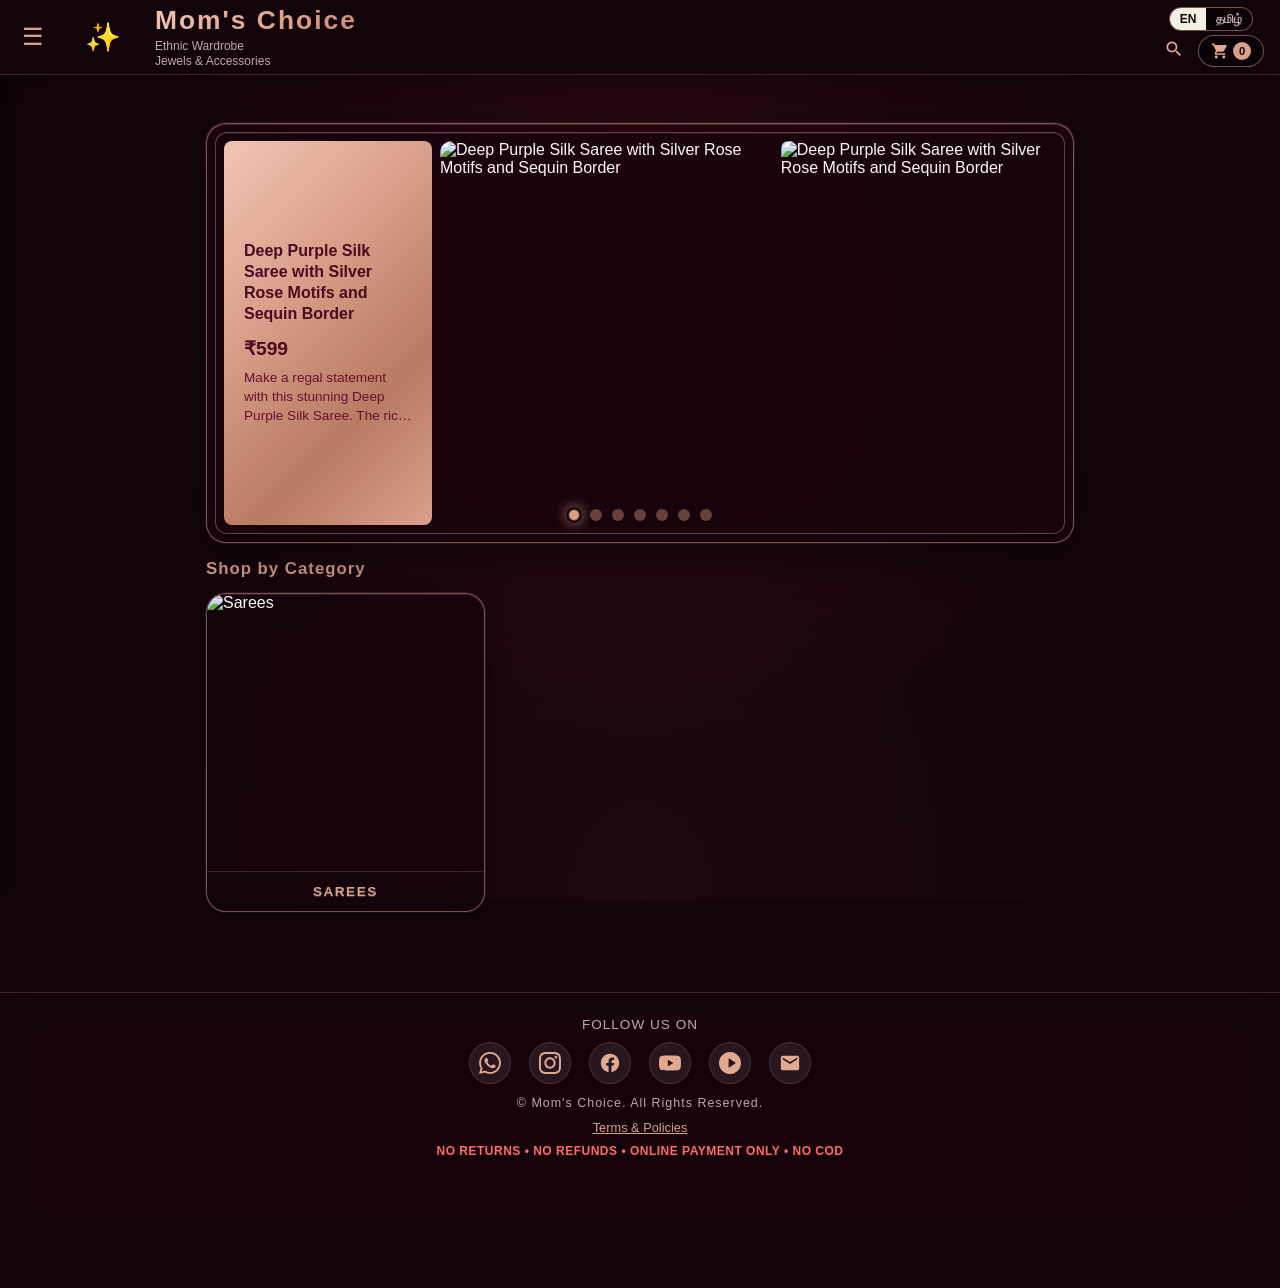
==== commit 7980026d: "Revert "Rename brand: Mom's Choice -> Fashion Paradise" This reverts commit 8ff2a2a13730dd456f694756" ====
--- a/index.html
+++ b/index.html
@@ -3,7 +3,7 @@
 <head>
   <meta charset="UTF-8">
   <meta name="viewport" content="width=device-width, initial-scale=1.0, maximum-scale=1.0, user-scalable=no">
-  <title>Fashion Paradise</title>
+  <title>Mom's Choice</title>
   <link rel="stylesheet" href="assets/css/style.css">
   <link rel="manifest" href="manifest.json">
   <meta name="theme-color" content="#d97706">
@@ -12,7 +12,7 @@
 
   <aside class="sidebar" id="sidebar">
     <div class="sidebar-head">
-      <strong data-i18n="store_name">Fashion Paradise</strong>
+      <strong data-i18n="store_name">Mom's Choice</strong>
     </div>
     <nav class="sidebar-nav">
       <a href="index.html" class="sidebar-link active">
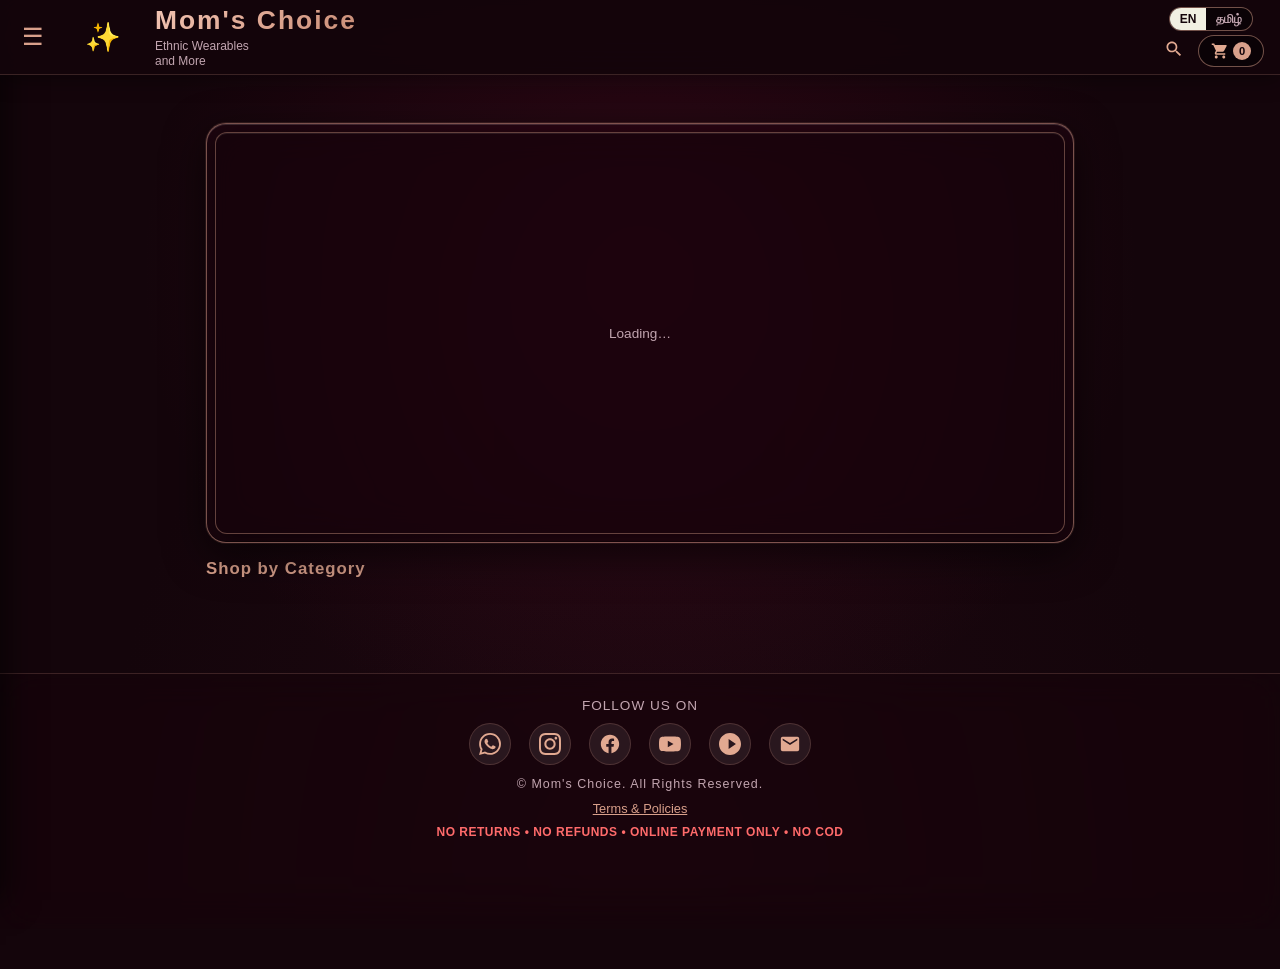
==== commit 973e7e06: "Update store via backend sync" ====
--- a/index.html
+++ b/index.html
@@ -49,7 +49,7 @@
         <span class="logo-icon-fallback">✨</span>
         <div>
           <h1 data-i18n="store_name">Mom's Choice</h1>
-          <small><span data-i18n="tagline_ethnic">Ethnic Wardrobe</span><span data-i18n="tagline_jewels">Jewels & Accessories</span></small>
+          <small><span data-i18n="tagline_ethnic">Ethnic Wearables</span><span data-i18n="tagline_jewels">and More</span></small>
         </div>
       </div>
     </div>
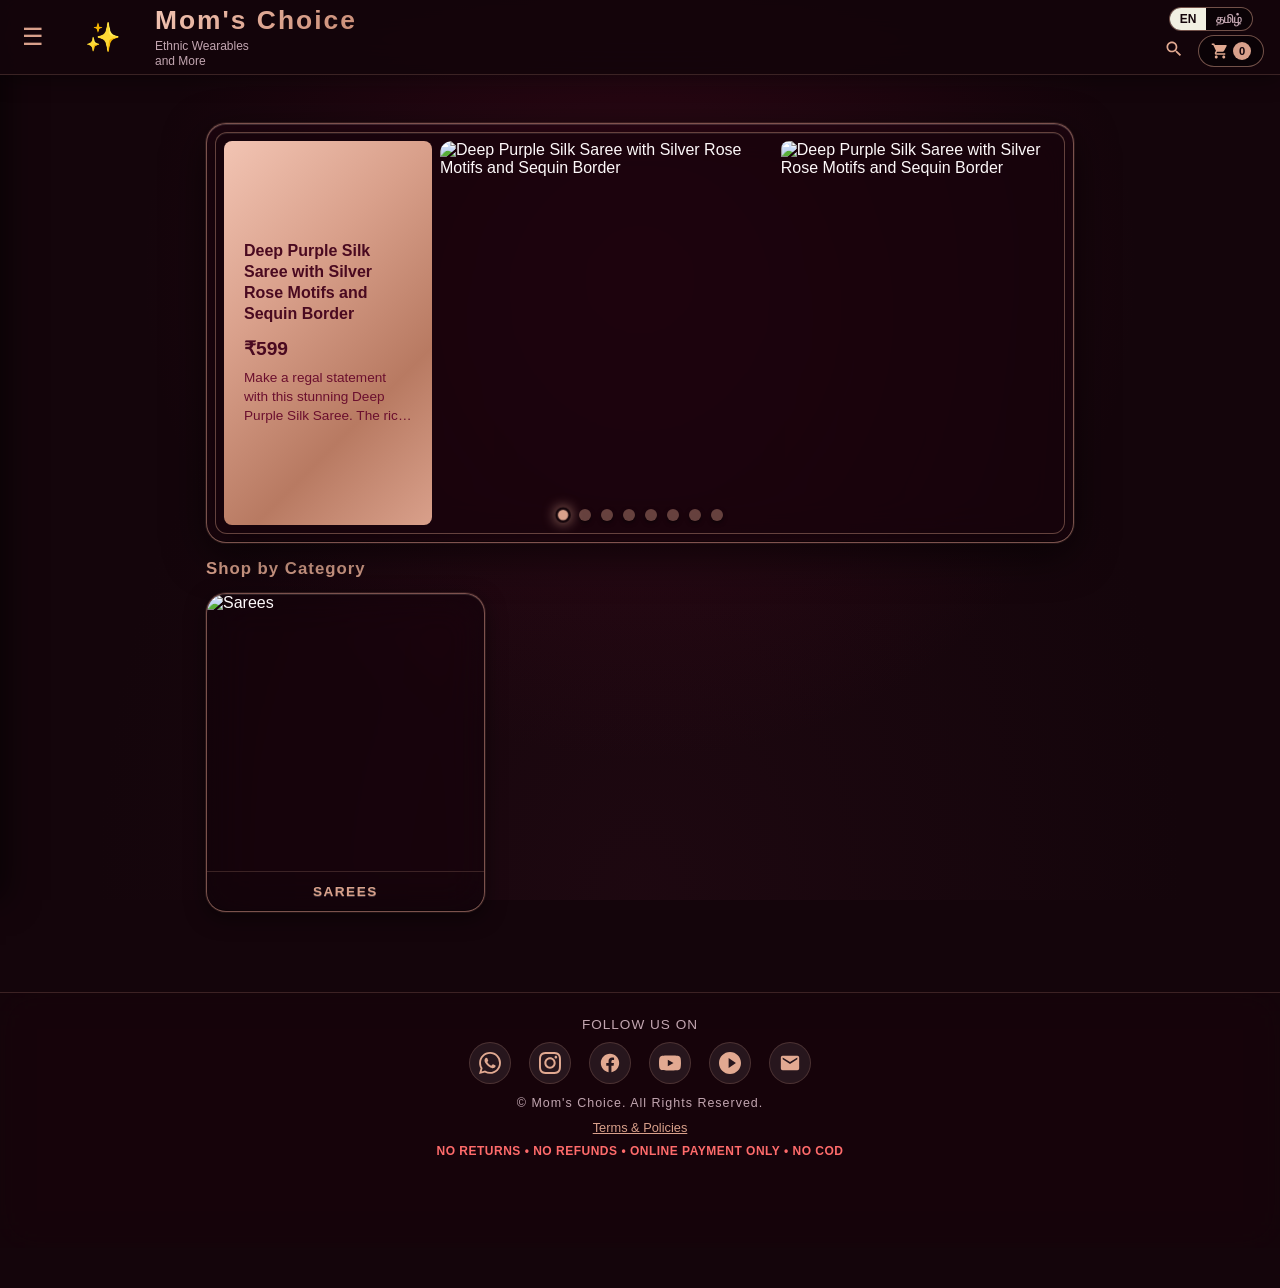
==== commit 6192ff80: "Update store via backend sync" ====
--- a/index.html
+++ b/index.html
@@ -31,7 +31,7 @@
       <a href="#" class="sidebar-link" onclick="openWishModal()">
         <img class="nav-icon" src="assets/icons/bookmark.svg" alt=""> <span data-i18n="wishlist">Wishlist</span>
       </a>
-      <a href="policies.html" class="sidebar-link">
+      <a href="pages/policies.html" class="sidebar-link">
         <img class="nav-icon" src="assets/icons/close.svg" style="opacity: 0.5;" alt=""> <span>Store Policies</span>
       </a>
       <a href="#" class="sidebar-link" onclick="shareStore()">
@@ -159,7 +159,7 @@
       © Mom's Choice. <span data-i18n="all_rights">All Rights Reserved.</span>
     </div>
     <div style="margin-bottom: 8px;">
-      <a href="policies.html" style="color: var(--gold-glow); text-decoration: underline; font-size: 0.8rem;" data-i18n="terms_policies">Terms & Policies</a>
+      <a href="pages/policies.html" style="color: var(--gold-glow); text-decoration: underline; font-size: 0.8rem;" data-i18n="terms_policies">Terms & Policies</a>
     </div>
     <div style="color: #ff6b6b; font-weight: 700; font-size: 0.75rem; letter-spacing: 0.5px; text-transform: uppercase;" data-i18n="policy_warning">
       No Returns • No Refunds • Online Payment Only • No COD
@@ -177,8 +177,6 @@
   </div>
 
   <script src="assets/js/translations.js"></script>
-  <script src="assets/js/firebase-config.js"></script>
-  <script src="assets/js/auth.js"></script>
   <script src="assets/js/site-config.js"></script>
   <script src="assets/js/app.js"></script>
   <script>
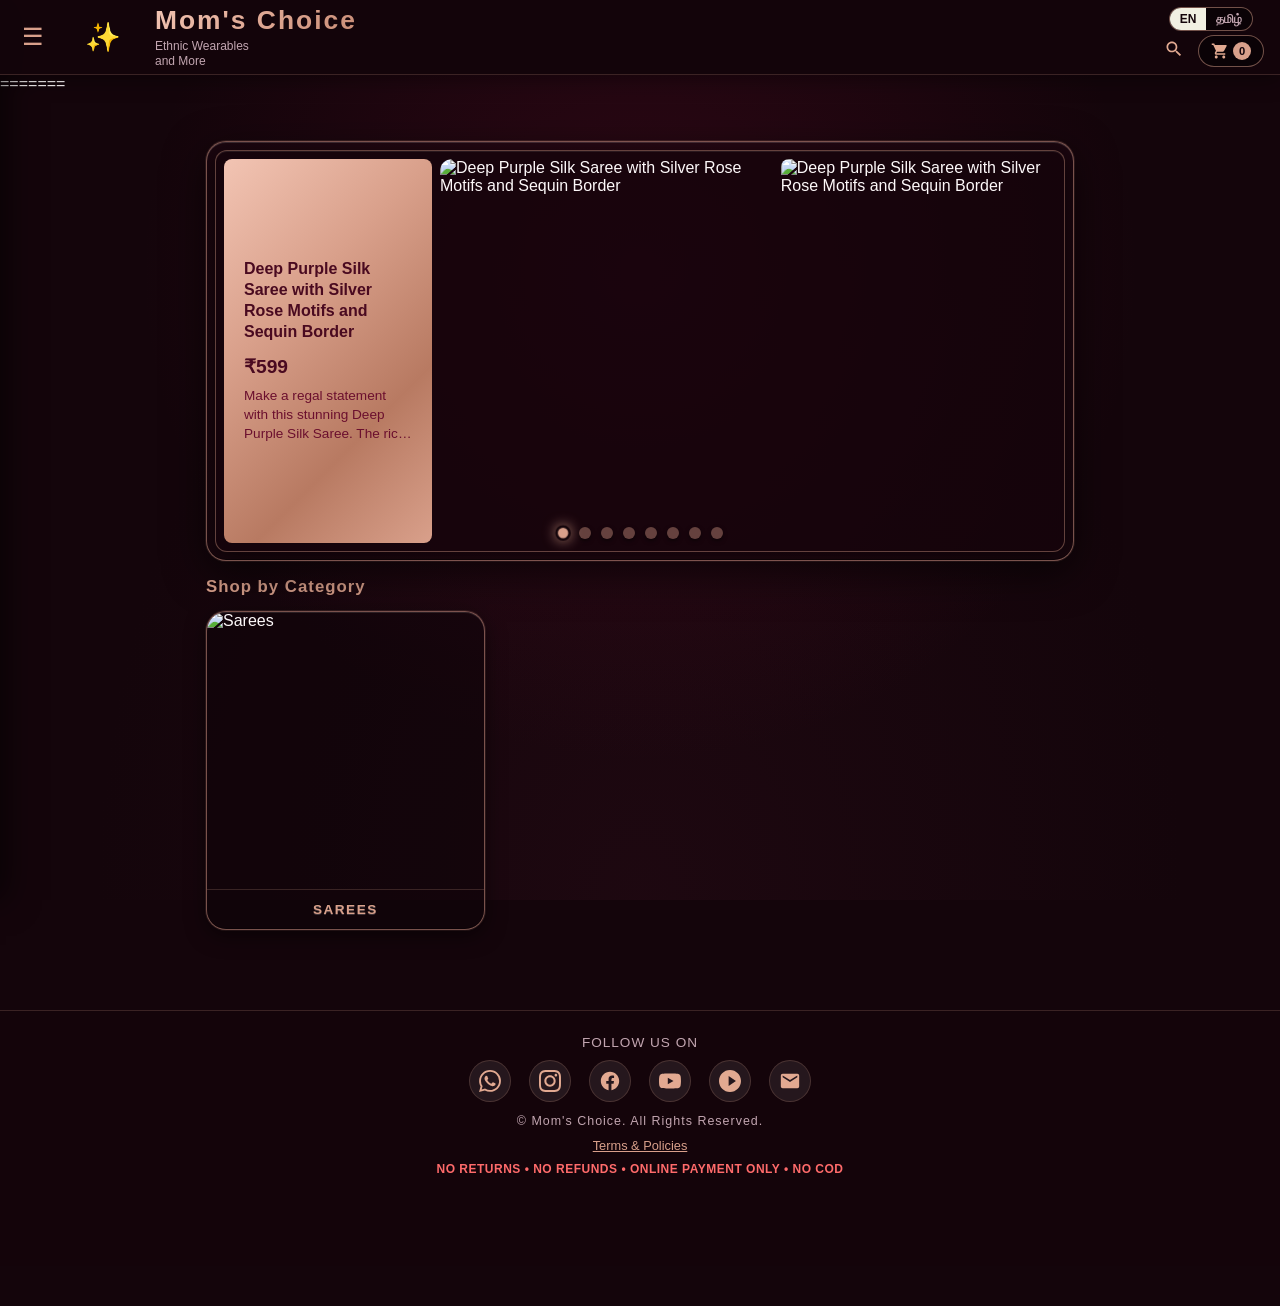
==== commit 75482cea: "Update store via backend sync" ====
--- a/index.html
+++ b/index.html
@@ -5,6 +5,10 @@
   <meta name="viewport" content="width=device-width, initial-scale=1.0, maximum-scale=1.0, user-scalable=no">
   <title>Mom's Choice</title>
   <link rel="stylesheet" href="assets/css/style.css">
+  <script src="https://unpkg.com/@studio-freight/lenis@1.0.33/dist/lenis.min.js"></script>
+  <script src="https://unpkg.com/@popperjs/core@2"></script>
+  <script src="https://unpkg.com/tippy.js@6"></script>
+=======
   <link rel="manifest" href="manifest.json">
   <meta name="theme-color" content="#d97706">
 </head>
--- a/assets/css/style.css
+++ b/assets/css/style.css
@@ -61,6 +61,7 @@
 
 body {
   background: var(--bg);
+  animation: pageFadeIn 0.6s ease-out forwards;
   background-image:
     radial-gradient(ellipse at 50% 30%, rgba(107,15,46,0.3) 0%, transparent 55%),
     radial-gradient(ellipse at 50% 100%, rgba(36,10,20,0.6) 0%, transparent 60%);
@@ -96,6 +97,39 @@
   background: none !important;
 }
 
+@keyframes pageFadeIn {
+  from { opacity: 0; }
+  to { opacity: 1; }
+}
+
+/* Premium Scroll Reveal Classes */
+.reveal {
+  opacity: 0;
+  transform: translateY(30px);
+  transition: all 0.8s cubic-bezier(0.5, 0, 0, 1);
+}
+.reveal.active {
+  opacity: 1;
+  transform: translateY(0);
+}
+
+/* Premium Image Zoom on Hover */
+.img-box img {
+  transition: transform 0.8s cubic-bezier(0.25, 1, 0.5, 1) !important;
+}
+.product-card:hover .img-box img {
+  transform: scale(1.06); /* Subtle zoom */
+}
+
+/* Button Glide Up */
+.btn-add {
+  transition: all 0.3s ease !important;
+}
+.product-card:hover .btn-add {
+  box-shadow: 0 6px 20px rgba(217,160,139,0.6) !important;
+  transform: translateY(-2px);
+}
+
 /* ─── HEADER (FIXED FLUID) ─── */
 .app-header {
   position: fixed;
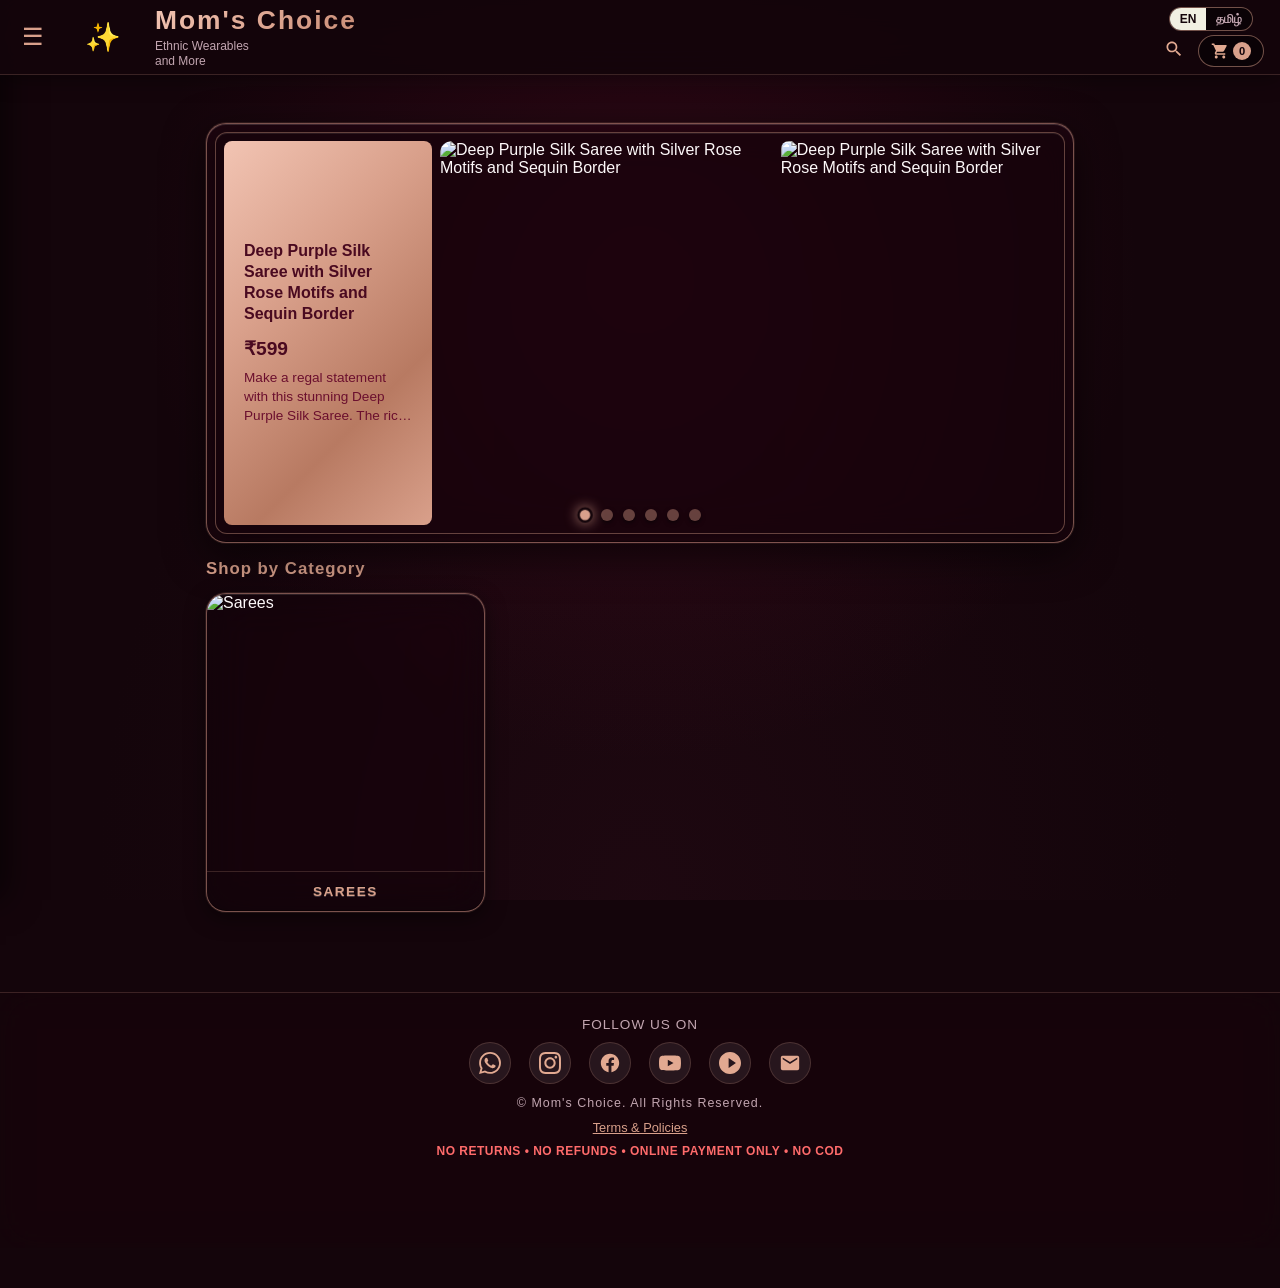
==== commit f0efafc2: "Update store via backend sync" ====
--- a/index.html
+++ b/index.html
@@ -5,10 +5,6 @@
   <meta name="viewport" content="width=device-width, initial-scale=1.0, maximum-scale=1.0, user-scalable=no">
   <title>Mom's Choice</title>
   <link rel="stylesheet" href="assets/css/style.css">
-  <script src="https://unpkg.com/@studio-freight/lenis@1.0.33/dist/lenis.min.js"></script>
-  <script src="https://unpkg.com/@popperjs/core@2"></script>
-  <script src="https://unpkg.com/tippy.js@6"></script>
-=======
   <link rel="manifest" href="manifest.json">
   <meta name="theme-color" content="#d97706">
 </head>
@@ -181,6 +177,8 @@
   </div>
 
   <script src="assets/js/translations.js"></script>
+  <script src="assets/js/firebase-config.js"></script>
+  <script src="assets/js/auth.js"></script>
   <script src="assets/js/site-config.js"></script>
   <script src="assets/js/app.js"></script>
   <script>
--- a/assets/css/style.css
+++ b/assets/css/style.css
@@ -61,7 +61,6 @@
 
 body {
   background: var(--bg);
-  animation: pageFadeIn 0.6s ease-out forwards;
   background-image:
     radial-gradient(ellipse at 50% 30%, rgba(107,15,46,0.3) 0%, transparent 55%),
     radial-gradient(ellipse at 50% 100%, rgba(36,10,20,0.6) 0%, transparent 60%);
@@ -97,39 +96,6 @@
   background: none !important;
 }
 
-@keyframes pageFadeIn {
-  from { opacity: 0; }
-  to { opacity: 1; }
-}
-
-/* Premium Scroll Reveal Classes */
-.reveal {
-  opacity: 0;
-  transform: translateY(30px);
-  transition: all 0.8s cubic-bezier(0.5, 0, 0, 1);
-}
-.reveal.active {
-  opacity: 1;
-  transform: translateY(0);
-}
-
-/* Premium Image Zoom on Hover */
-.img-box img {
-  transition: transform 0.8s cubic-bezier(0.25, 1, 0.5, 1) !important;
-}
-.product-card:hover .img-box img {
-  transform: scale(1.06); /* Subtle zoom */
-}
-
-/* Button Glide Up */
-.btn-add {
-  transition: all 0.3s ease !important;
-}
-.product-card:hover .btn-add {
-  box-shadow: 0 6px 20px rgba(217,160,139,0.6) !important;
-  transform: translateY(-2px);
-}
-
 /* ─── HEADER (FIXED FLUID) ─── */
 .app-header {
   position: fixed;
